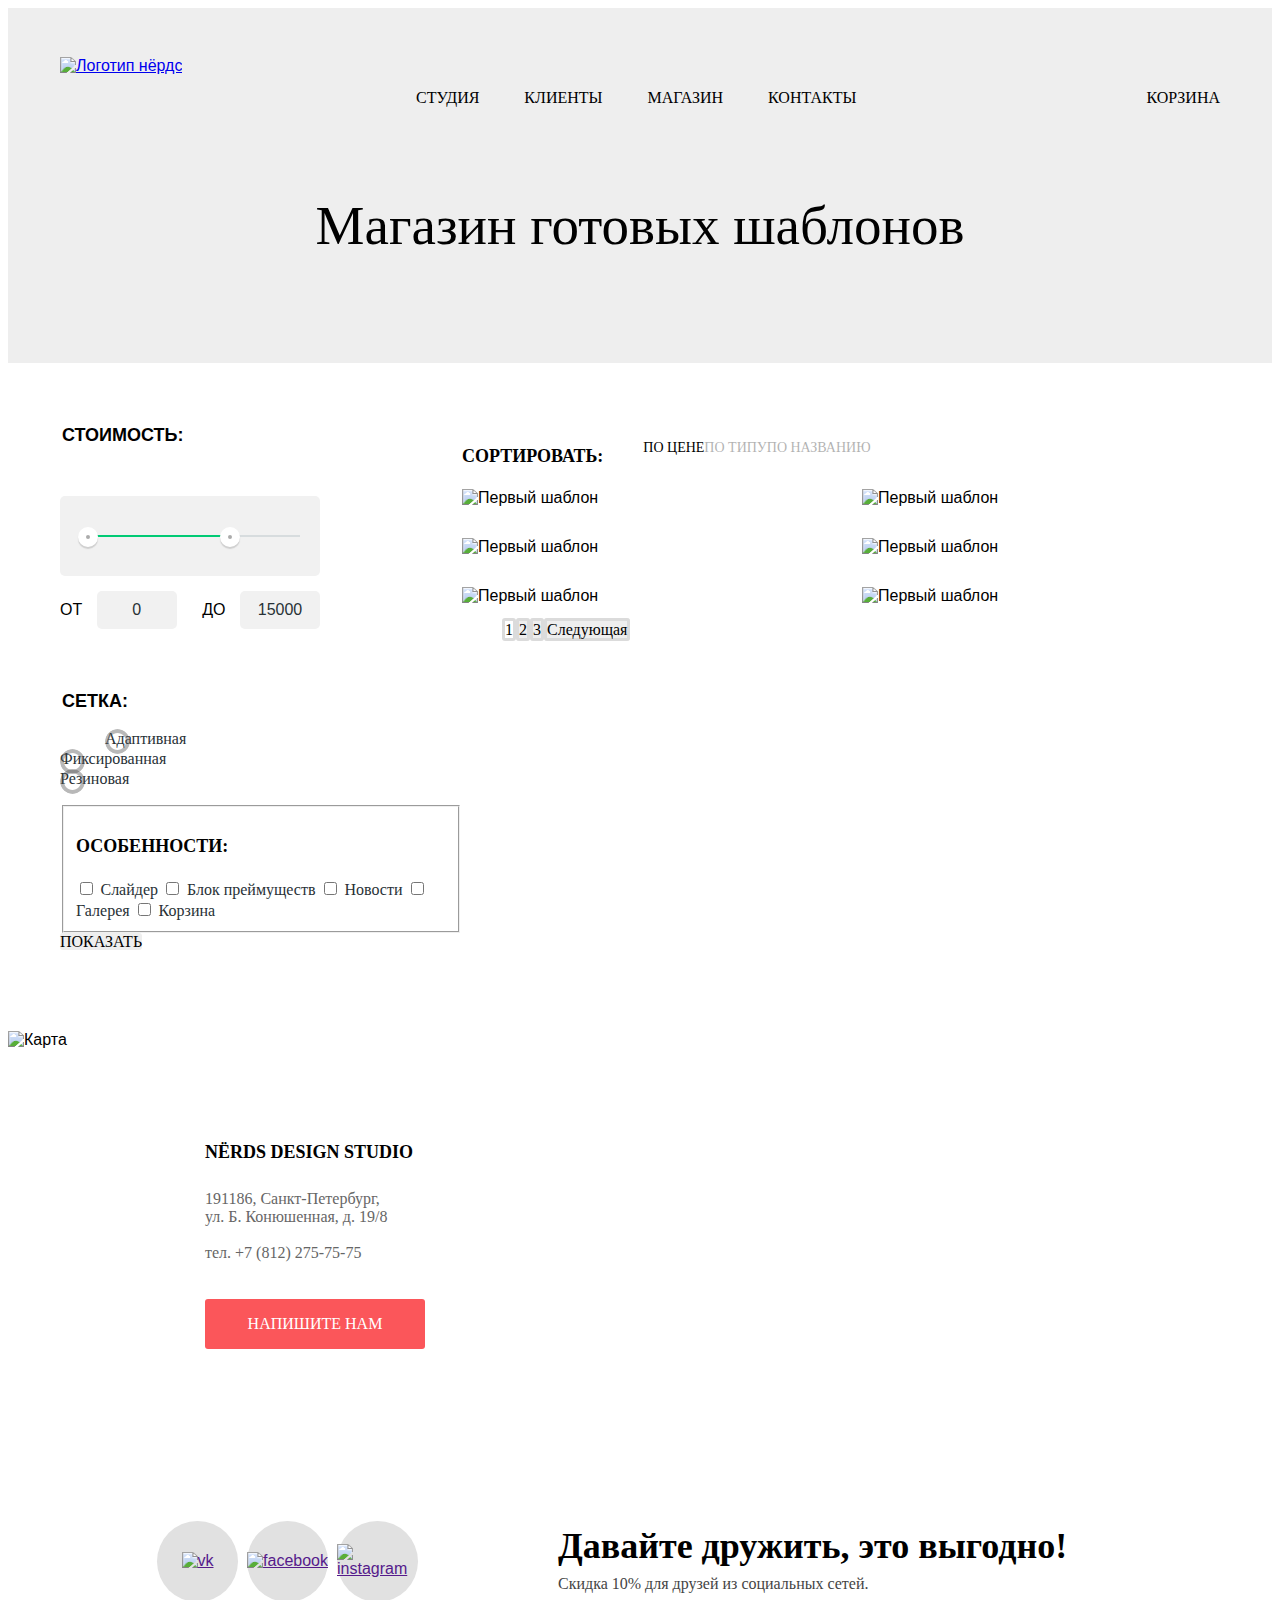
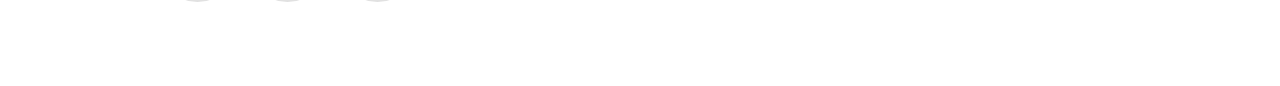
==== catalog.html @ 9cc7e8e6 "Дорабтки index.html" ====
<!DOCTYPE html>
<html class="page" lang="ru">

<head>
  <meta charset="UTF-8">
  <meta http-equiv="X-UA-Compatible" content="IE=edge">
  <meta name="viewport" content="width=device-width, initial-scale=1.0">
  <link rel="stylesheet" href="css/normalize.css">
  <link rel="stylesheet" href="css/style.css">
  <link rel="icon" href="favicon.ico">
  <link rel="icon" href="favicon.svg" type="image/svg+xml">
  <link rel="apple-touch-icon" href="img/favicon-apple.png">
  <link rel="manifest" href="manifest.webmanifest">
  <title>Nerds</title>
</head>

<body class="page-body">

  <header class="main-header">
    <div class="container">
      <nav class="main-navigation">
        <a class="main-header-logo" href="index.html">
          <img width="160" height="65" src="img/header-logo.svg" alt="Логотип нёрдс">
        </a>
        <ul class="site-navigation-list">
          <li class="site-navigation-item"><a href="">студия</a></li>
          <li class="site-navigation-item"><a href="">клиенты</a></li>
          <li class="site-navigation-item"><a href="catalog.html">магазин</a></li>
          <li class="site-navigation-item"><a href="">контакты</a></li>
        </ul>
  
        <a class="cart-link" href=""><span class="cart-img"></span>корзина</a>
      </nav>
    </div>
  </header>

  <main>

    <section class="main-title">
      <div class="container">
        <p class="main-title-text">Магазин готовых шаблонов</p>
      </div>
    </section>

    <div class="container">
      <section class="main-content">
        <!-- main filters -->
        <section class="filters">
          <form action="#">
            <fieldset class="filter-item">
              <legend>Стоимость:</legend>
              <div class="range-filter">
                <div class="range-controls">
                  <div class="scale">
                    <div class="bar"></div>
                  </div>
                  <div class="toggle toggle-min" tabindex="0"></div>
                  <div class="toggle toggle-max" tabindex="0"></div>
                </div>
                <div class="price-controls">
                  <label class="min-price">
                    от <input type="number" name="min-price" value="0" min="0">
                  </label>
                  <label class="max-price">
                    до <input type="number" name="max-price" value="15000" >
                </label>
                </div>
              </div>
            </fieldset>

            <fieldset class="filter-item--grid">
              <legend>Сетка:</legend>
              <ul class="filter-item-list--grid">
                <li class="item--grid">
                  <input type="radio" id="adaptiv" name="grid" class="visually-hidden radio-input">
                  <label for="adaptiv" class="filter-items">Адаптивная</label>
                </li>
                <li>
                  <input type="radio" id="fix" name="grid" class="visually-hidden radio-input">
                  <label for="fix" class="filter-items">Фиксированная</label>
                </li>
                <li>
                  <input type="radio" id="eraser" name="grid" class="visually-hidden radio-input">
                  <label for="eraser" class="filter-items">Резиновая</label>
                </li>
              </ul>
            </fieldset>

            <fieldset>
              <h3 class="filter-title" class="filter-items">Особенности:</h3>
              <input type="checkbox" id="slider">
              <label for="slider" class="filter-items">Слайдер</label>
              <input type="checkbox" id="block">
              <label for="block" class="filter-items">Блок преймуществ</label>
              <input type="checkbox" id="news">
              <label for="news" class="filter-items">Новости</label>
              <input type="checkbox" id="gallery">
              <label for="gallery" class="filter-items">Галерея</label>
              <input type="checkbox" id="basket">
              <label for="basket" class="filter-items">Корзина</label>
            </fieldset>

            <a href="" class="filters-button">Показать</a>
          </form>
        </section>


        <section class="right-content">
          <section class="sorting">
              <h3 class="sorting-title">Сортировать:</h3>
              <ul class="sorting-list">
                <li class="sorting-item-active">По цене</li>
                <li class="sorting-item">По типу</li>
                <li class="sorting-item">По названию</li>
                <li class="sorting-item"></li>
                <li class="sorting-item"></li>
              </ul>
          </section>


          <section>
            <section class="cards">
              <!-- карточка -->
              <div>
                <!-- шапочка карточки -->
                <!-- <div>
                  <li></li>
                  <li></li>
                  <li></li>
                </div> -->
                <img src="img/site1.png" alt="Первый шаблон">
                <!-- всплывающае окно карточки -->
                <!-- <div>
                  <h3 class="card-title">sedona</h3>
                  <p class="card-description">Информационный сайт для туристов</p>
                  <a href="" class="card-button">9 900р</a>
                </div> -->
              </div>
              <!-- карточка -->
              <div>
                <img src="img/site2.png" alt="Первый шаблон">
              </div>
              <!-- карточка -->
              <div>
                <img src="img/site3.png" alt="Первый шаблон">
              </div>
              <!-- карточка -->
              <div>
                <img src="img/site4.png" alt="Первый шаблон">
              </div>
              <!-- карточка -->
              <div>
                <img src="img/site5.png" alt="Первый шаблон">
              </div>
              <!-- карточка -->
              <div>
                <img src="img/site6.png" alt="Первый шаблон">
              </div>
            </section>

            <ul class="pages-list">
              <li class="pages-item-active"><a href="">1</a></li>
              <li class="pages-item"><a href="">2</a></li>
              <li class="pages-item"><a href="">3</a></li>
              <li class="pages-item"><a href="">Следующая</a></li>
            </ul>
          </section>
        </section>
      </section>
    </div>

    <section class="location">
    
      <img src="img/map.png" class="map-img" width="1440" height="416" alt="Карта">
    
      <div class="contact-us">
        <ul class="contact-us-list">
          <li class="contact-us-item">
            <h3 class="contact-us-title">NЁRDS DESIGN STUDIO</h3>
          </li>
          <li class="contact-us-item">
            <p class="contact-us-location">191186, Санкт-Петербург,<br>ул. Б. Конюшенная, д. 19/8</p>
          </li>
          <li class="contact-us-item"><a href="tel:+78122757575" class="telephone-number">тел. +7 (812) 275-75-75</a></li>
          <li class="contact-us-item"><a href="" class="contact-us-button">Напишите нам</a></li>
        </ul>
      </div>
    
    </section>
    </main>
    
    <footer class="main-footer">
      <ul class="footer-list">
        <a href="" class="footer-item">
          <li><img width="26" height="15" src="img/vk-icon.svg" alt="vk"></li>
        </a>
        <a href="" class="footer-item">
          <li><img width="12" height="22" src="img/fb-icon.svg" alt="facebook"></li>
        </a>
        <a href="" class="footer-item">
          <li><img width="21" height="21" src="img/insta-icon.svg" alt="instagram"></li>
        </a>
      </ul>
      <div class="footer-text">
        <h3 class="footer-title">Давайте дружить, это выгодно!</h3>
        <p class="footer-description">Скидка 10% для друзей из социальных сетей.</p>
      </div>
    </footer>

</body>

</html>
---- css/style.css ----
@font-face {
  font-family: "roboto";
  src: url("../fonts/roboto.woff2") format("woff2"),
    url("../fonts/roboto.woff") format("woff");
  font-weight: normal;
  font-style: normal;
}

@font-face {
  font-family: "roboto bold";
  src: url("../fonts/robotobold.woff2") format("woff2"),
    url("../fonts/robotobold.woff") format("woff");
  font-weight: bold;
  font-style: normal;
}

@font-face {
  font-family: "roboto medium";
  src: url("../fonts/robotomedium.woff2") format("woff2"),
    url("../fonts/robotomedium.woff") format("woff");
  font-weight: medium;
  font-style: normal;
}

:root {
  --red-peace: #fb565a;
  --red-hover: #e74246;
  --red-click: #d7373b;
  --green-peace: #00ca74;
  --green-hover: #00bc6c;
  --green-click: #00aa62;
  --yellow-peace: #efc849;
  --yellow-hover: #eab534;
  --yellow-click: #e5a722;

  --silver: #e1e1e1;
}

*,
body {
  font-family: Arial, sans-serif;
}

/* Убирает стрелочки в input type=number... */
input[type="number"]::-webkit-outer-spin-button,
input[type="number"]::-webkit-inner-spin-button {
  -webkit-appearance: none;
}

input[type="number"],
input[type="number"]:hover,
input[type="number"]:focus {
  appearance: none;
  -moz-appearance: textfield;
}

.page {
  height: 100%;
}

.page-body {
  min-height: 100%;
  display: grid;
  grid-template-rows: min-content 1fr min-content;
  align-content: start;
}

.container {
  width: 1160px;
  margin: 0 auto;
}

/* HEADER */

.main-header {
  padding-top: 49px;
}

.main-navigation {
  display: flex;
  /* text-align: center;
  align-items: center;
  justify-content: space-around; */
  margin: 0 auto;
}

.main-header-logo {
  display: block;
  margin-right: 200px;
  background-image: url(../img/header-logo.svg);
  width: 160px;
  height: 65px;
}

.main-header-logo:hover {
  background-image: url(../img/header-logo-hover.svg);
}

.main-header-logo:active {
  background-image: url(../img/header-logo-active.svg);
}

.site-navigation-list {
  list-style: none;
  display: flex;
  text-align: center;
  align-items: center;
  margin: 26px 205px auto 0;
  padding: 0;
}

.site-navigation-item {
  list-style: none;
  margin-right: 45px;
}

.site-navigation-item a {
  list-style: none;
  font-family: "roboto medium";
  color: #000000;
  line-height: 30px;
  font-size: 16px;
  text-decoration: none;
  text-transform: uppercase;
}

.site-navigation-item a:hover {
  color: var(--red-peace);
}

.site-navigation-item a:active {
  color: #000000;
  opacity: 0.3;
}

.navigation-active {
  border-bottom: 2px solid var(--red-peace);
}

.cart-img {
  background-image: url("../img/cart-icon.svg");
  display: block;
  width: 15px;
  height: 15px;
  margin-right: 25px;
}

.cart-link {
  font-family: "roboto medium";
  color: #000000;
  line-height: 30px;
  font-size: 16px;
  text-decoration: none;
  text-transform: uppercase;
  display: flex;
  align-items: center;
  margin: 26px 0 auto 0;
}

.cart-link:hover {
  color: var(--red-peace);
}

.cart-link:active {
  color: #000000;
  opacity: 0.3;
}

/* MAIN */

/* SLIDER */

.slider {
  background-color: #eeeeee;
}

.slide-content {
  display: flex;
  margin-bottom: 80px;
}

.slide-left-content {
  width: fit-content;
  min-width: 400px;
  max-width: 400px;
  min-height: 50px;
  margin-top: 77px;
}

.slide-title {
  font-family: "roboto medium";
  font-size: 55px;
  font-weight: 500;
  line-height: 55px;
  margin: 0 0 29px 0;
  color: #000000;
}

.slide-description {
  font-family: "roboto";
  font-size: 16px;
  line-height: 24px;
  margin: 0 0 40px 0;
  color: #000000;
  max-width: 400px;
}

.slider-button {
  display: flex;
  font-family: "roboto";
  color: #ffffff;
  font-size: 16px;
  line-height: 18px;
  text-decoration: none;
  background: var(--red-peace);
  text-transform: uppercase;
  border-radius: 3px;
  width: fit-content;
  min-width: 240px;
  min-height: 50px;
  align-items: center;
  text-align: center;
  justify-content: center;
}

.slider-button:hover {
  background-color: var(--red-hover);
}

.slider-button:active {
  background-color: var(--red-click);
  box-shadow: inset 0px 3px 0px rgba(0, 1, 1, 0.1);
}

.slide-checkboxs {
  display: flex;
  position: absolute;
  top: 434px;
  left: 687px;
}

.slider-radio-btn {
  background-image: url("../img/slider-radio.svg");
  display: block;
  width: 18px;
  height: 18px;
  margin-right: 17px;
}

.slider-radio-btn:last-child {
  margin: 0;
}

.slider-radio-btn--active {
  background-image: url("../img/slider-radio-active.svg");
}

/* SERVICES */

.services {
  margin-bottom: 80px;
}

.services-list {
  list-style: none;
  display: grid;
  grid-template-columns: 300px 300px 300px;
  grid-template-rows: 1fr;
  column-gap: 100px;
  padding: 0;
  margin: 0;
  /* justify-content: center; */
}

.services-item-title {
  font-family: "roboto bold";
  font-size: 24px;
  line-height: 30px;
  font-weight: bold;
  color: #000000;
  text-transform: uppercase;
  margin: 25px 0 16px 0;
}

.services-item-description {
  font-family: "roboto";
  font-size: 16px;
  line-height: 24px;
  color: #283136;
  margin: 0 0 32px 0;
}

.services-item-button {
  display: flex;
  font-family: "roboto medium";
  font-size: 16px;
  line-height: 18px;
  color: #ffffff;
  text-decoration: none;
  text-transform: uppercase;
  border-radius: 3px;
  width: fit-content;
  min-width: 160px;
  min-height: 50px;
  align-items: center;
  text-align: center;
  justify-content: center;
}

.services-item-button--red {
  background: var(--red-peace);
}

.services-item-button--red:hover {
  background-color: var(--red-hover);
}

.services-item-button--red:active {
  background-color: var(--red-click);
  box-shadow: inset 0px 3px 0px rgba(0, 1, 1, 0.1);
}

.services-item-button--green {
  background: var(--green-peace);
}

.services-item-button--green:hover {
  background-color: var(--green-hover);
}

.services-item-button--green:active {
  background-color: var(--green-click);
  box-shadow: inset 0px 3px 0px rgba(0, 1, 1, 0.1);
}

.services-item-button--yellow {
  background: var(--yellow-peace);
}

.services-item-button--yellow:hover {
  background-color: var(--yellow-hover);
}

.services-item-button--yellow:active {
  background-color: var(--yellow-click);
  box-shadow: inset 0px 3px 0px rgba(0, 1, 1, 0.1);
}

.about-and-stat {
  display: grid;
  grid-template-columns: 651px 360px;
  column-gap: 154px;
  margin-bottom: 63px;
}

.big-line {
  width: 1158px;
  height: 2px;
  margin: 0 auto;
  background: #eeeeee;
}

/* ABOUT US */

.about-and-stat {
  /* justify-content: space-evenly; */
  margin-top: 39px;
}

.about-us {
  min-width: 651px;
  margin-right: 149px;
}

.about-us-big-description {
  font-family: "roboto medium";
  font-size: 45px;
  font-weight: 500;
  line-height: 45px;
  color: #000000;
  margin: 38px 0 32px 0;
}

.about-us-small-description {
  font-family: "roboto";
  font-size: 16px;
  line-height: 24px;
  color: #283136;
  margin: 0 0 42px 0;
}

.about-us-list-title {
  font-family: "roboto bold";
  text-transform: uppercase;
  font-size: 16px;
  line-height: 24px;
  font-weight: bold;
  color: #283136;
  margin: 0 0 23px 0;
}

.about-us-list {
  /* list-style-image: url("../img/for-list-item.svg"); */
  list-style: none;
  padding: 0;
}

.about-us-list li {
  background: url("../img/for-list-item.svg") 0px center no-repeat;
  padding-left: 35px;
}

.about-us-item {
  font-family: "roboto";
  font-size: 16px;
  line-height: 24px;
  color: #283136;
  margin: 0 0 24px 0;
  align-content: center;
}

.about-us-item:last-child {
  margin: 0;
}

.happy-logo {
  margin: 0 0 37px 0;
}

.our-statistics-title-list {
  font-family: "roboto bold";
  text-transform: uppercase;
  font-size: 16px;
  line-height: 24px;
  font-weight: bold;
  color: #000000;
  display: flex;
  justify-content: center;
  margin-bottom: 18px;
}

.flex-statistics-list {
  display: flex;
  align-items: center;
}

.our-statistics-list {
  list-style: none;
  padding: 0;
}

.our-statistics-number {
  font-family: "roboto bold";
  font-size: 45px;
  line-height: 64px;
  font-weight: bold;
  margin-right: 24px;
  color: #000000;
  margin-bottom: 10px;
}

.percent {
  font-family: "roboto";
  font-weight: bold;
  font-size: 24px;
  line-height: 40px;
  top: -0.7em;
}

.our-statistics-num-descriptrion {
  font-family: "roboto";
  font-size: 16px;
  line-height: 18px;
  color: #283136;
}

/* CLIENTS */

.clients-list {
  list-style: none;
  display: grid;
  /* justify-content: space-evenly; */
  padding: 0;
  grid-template-columns: 199px 128px 209px 108px 185px 120px 173px;
  /* grid-column-gap: 95px; */
  margin: 46px 0 44px 0;
}

.clients-items {
  display: flex;
  align-items: center;
}

.client-item-html {
  grid-column-start: 1;
  padding-left: 32px;
}

.client-item-borodinski {
  grid-column-start: 3;
}

.client-item-pink {
  grid-column-start: 5;
}

.client-item-mishka {
  grid-column-start: 7;
}

.client-logo {
  opacity: 0.2;
}

.clients-items:hover img {
  opacity: 1;
}

.clients-items:active img {
  opacity: 0.1;
}

.client-item-html::after {
  content: url("../img/mini-vertical-border.svg");
  margin-left: 48px;
}
.client-item-borodinski::after {
  content: url("../img/mini-vertical-border.svg");
  margin-left: 44px;
}
.client-item-pink::after {
  content: url("../img/mini-vertical-border.svg");
  margin-left: 55px;
}

/* LOCATION */

.map-img {
  width: 100%;
  position: absolute;
}

.location {
  position: relative;
  margin-top: 80px;
  min-height: 416px;
}

.contact-us-list {
  list-style: none;
  padding: 0;
  width: fit-content;
  min-width: 220px;
  margin: 0px auto auto auto;
}

.contact-us {
  padding-top: 50px;
  box-sizing: border-box;
  width: fit-content;
  min-width: 320px;
  min-height: 308px;
  position: absolute;
  top: 56px;
  left: 147px;
  background: #ffffff;
}

.contact-us-title {
  font-family: "roboto bold";
  font-size: 18px;
  line-height: 30px;
  font-weight: bold;
  text-transform: uppercase;
  color: #000000;
  margin: 0 0 23px 0;
}

.contact-us-location {
  font-family: "roboto";
  font-size: 16px;
  line-height: 18px;
  color: #666666;
  margin: 0 0 18px 0;
}

.telephone-number {
  font-family: "roboto";
  font-size: 16px;
  line-height: 18px;
  color: #666666;
  text-decoration: none;
  display: block;
  margin: 0 0 37px 0;
}

.contact-us-button {
  font-family: "roboto medium";
  text-transform: uppercase;
  font-size: 16px;
  line-height: 18px;
  color: #ffffff;
  text-decoration: none;
  background: var(--red-peace);
  display: flex;
  border-radius: 3px;
  width: fit-content;
  min-width: 220px;
  min-height: 50px;
  align-items: center;
  text-align: center;
  justify-content: center;
}

.contact-us-button:hover {
  background-color: var(--red-hover);
}

.contact-us-button:active {
  background-color: var(--red-click);
  box-shadow: inset 0px 3px 0px rgba(0, 1, 1, 0.1);
}

/* FOOTER */

.main-footer {
  display: flex;
  align-items: center;
  margin-top: 58px;
  margin-left: 149px;
  margin-bottom: 68px;
}

.footer-list {
  list-style: none;
  padding: 0;
  display: flex;
}

.footer-text {
  margin-left: 140px;
}

.footer-title {
  font-family: "roboto bold";
  font-size: 36px;
  line-height: 36px;
  color: #000000;
  margin: 0;
}

.footer-description {
  font-family: "roboto";
  font-size: 16px;
  line-height: 22px;
  color: #444444;
  margin: 9px 0 0 0;
}

.footer-item {
  display: flex;
  align-items: center;
  justify-content: center;
  border-radius: 50%;
  background-color: var(--silver);
  width: 81px;
  height: 81px;
  margin-left: 9px;
}

.footer-item:hover {
  background-color: var(--red-hover);
}

.footer-item:active {
  background-color: var(--red-click);
  box-shadow: inset 0px 3px 0px rgba(0, 1, 1, 0.1);
}
.footer-item:active img {
  opacity: 0.3;
}

.footer-item:first-child {
  margin: 0;
}

/* CATALOG.HTML */

.main-header {
  background-color: #eeeeee;
}

.main-title {
  background-color: #eeeeee;
  padding-top: 21px;
  padding-bottom: 55px;
  margin-bottom: 60px;
}

.main-title-text {
  font-family: "roboto medium";
  font-size: 55px;
  line-height: 55px;
  color: #000000;
  display: flex;
  justify-content: center;
}

.filter-item {
  margin: 0;
  padding: 0;
  border: none;
  margin-bottom: 60px;
}

.range-filter {
  width: 260px;
  margin-top: 49px;
}

.filter-item legend {
  font-size: 18px;
  line-height: 24px;
  text-transform: uppercase;
  font-weight: 700;
}

.range-controls {
  position: relative;
  height: 41px;
  background-color: #f1f1f1;
  padding-top: 39px;
  border-radius: 5px;
  padding-right: 20px;
  padding-left: 20px;
  margin-bottom: 15px;
}

.range-controls .scale {
  height: 2px;
  background: #d7dcde;
}

.range-controls .bar {
  width: 70%;
  height: 2px;
  background: #00ca74;
}

.range-controls .toggle {
  position: absolute;
  top: 31px;
  left: 0;
  width: 4px;
  height: 4px;
  padding: 0;
  border: 8px solid #ffffff;
  background-color: #ababab;
  border-radius: 50%;
  box-shadow: 0 2px 1px 0 #cfcfcf;
  cursor: pointer;
}

.range-controls .toggle-min {
  left: 18px;
}

.range-controls .toggle-max {
  left: 160px;
}

.price-controls {
  display: flex;
  justify-content: space-between;
}

.price-controls label {
  text-transform: uppercase;
  font-family: "Roboto", "Arial", sans-serif;
  font-size: 16px;
}

.price-controls input {
  width: 60px;
  padding: 10px;
  margin-left: 10px;
  text-align: center;
  color: #283136;
  border: none;
  border-radius: 5px;
  background: #f1f1f1;
  font-family: inherit;
  font-size: inherit;
}

.filter-item--grid {
  margin: 0;
  padding: 0;
  border: none;
  min-width: 208px;
}

.filter-item--grid legend {
  font-size: 18px;
  line-height: 24px;
  text-transform: uppercase;
  font-weight: 700;
}

.filter-item-list--grid {
  list-style: none;
  padding: 0;
}

/* INPUT RADIO */

.visually-hidden {
  position: absolute;
  width: 1px;
  height: 1px;
  margin: -1px;
  border: 0;
  padding: 0;
  white-space: nowrap;
  clip-path: inset(100%);
  clip: rect(0 0 0 0);
  overflow: hidden;
}

.radio-input + label::before {
  content: "";
  position: absolute;
  width: 25px;
  height: 25px;
  background-image: url(../img/radio-off.svg);
  border-radius: 50%;
}

.item--grid {
  padding-left: 45px;
  position: relative;
}

.filter-title {
  font-family: "roboto bold";
  text-transform: uppercase;
  font-size: 18px;
  line-height: 30px;
  color: #000000;
}

.filter-price-txt {
  font-family: "roboto";
  text-transform: uppercase;
  font-size: 16px;
  line-height: 22px;
  color: #283136;
}

.filter-items {
  font-family: "roboto";
  font-size: 16px;
  line-height: 20px;
  color: #283136;
  cursor: pointer;
}

.filters-button {
  font-family: "roboto medium";
  font-size: 16px;
  line-height: 18px;
  color: #000000;
  text-transform: uppercase;
  background: #eeeeee;
  border-radius: 3px;
  text-decoration: none;
}

.sorting-title {
  font-family: "roboto bold";
  text-transform: uppercase;
  font-size: 18px;
  line-height: 30px;
  color: #000000;
}

.sorting-list {
  list-style: none;
}

.sorting-item-active {
  font-family: "roboto";
  text-transform: uppercase;
  font-size: 14px;
  line-height: 18px;
  color: #000000;
}

.sorting-item {
  font-family: "roboto";
  text-transform: uppercase;
  font-size: 14px;
  line-height: 18px;
  color: #000000;
  opacity: 0.3;
}

.card-title {
  font-family: "roboto bold";
  text-transform: uppercase;
  font-size: 18px;
  line-height: 30px;
  color: #000000;
}

.card-description {
  font-family: "roboto";
  font-size: 16px;
  line-height: 18px;
  color: #666666;
}

.card-button {
  font-family: "roboto medium";
  text-transform: uppercase;
  font-size: 16px;
  line-height: 18px;
  color: #ffffff;
  text-decoration: none;
  background: var(--red-peace);
  border-radius: 3px;
}

.pages-list {
  list-style: none;
}

.pages-item-active a {
  font-family: "roboto medium";
  color: #000000;
  font-size: 16px;
  line-height: 18px;
  text-decoration: none;
  background: #ffffff;
  border: 3px solid #dbdbdb;
  box-sizing: border-box;
  border-radius: 3px;
}

.pages-item a {
  font-family: "roboto medium";
  color: #000000;
  font-size: 16px;
  line-height: 18px;
  text-decoration: none;
  background: #eeeeee;
  border: 3px solid #dbdbdb;
  box-sizing: border-box;
  border-radius: 3px;
}

.main-content {
  display: flex;
}

.sorting {
  display: flex;
}

.sorting-list {
  display: flex;
}

.pages-list {
  display: flex;
}

.cards {
  display: grid;
  grid-template-columns: 358px 358px;
  row-gap: 31px;
  column-gap: 42px;
}
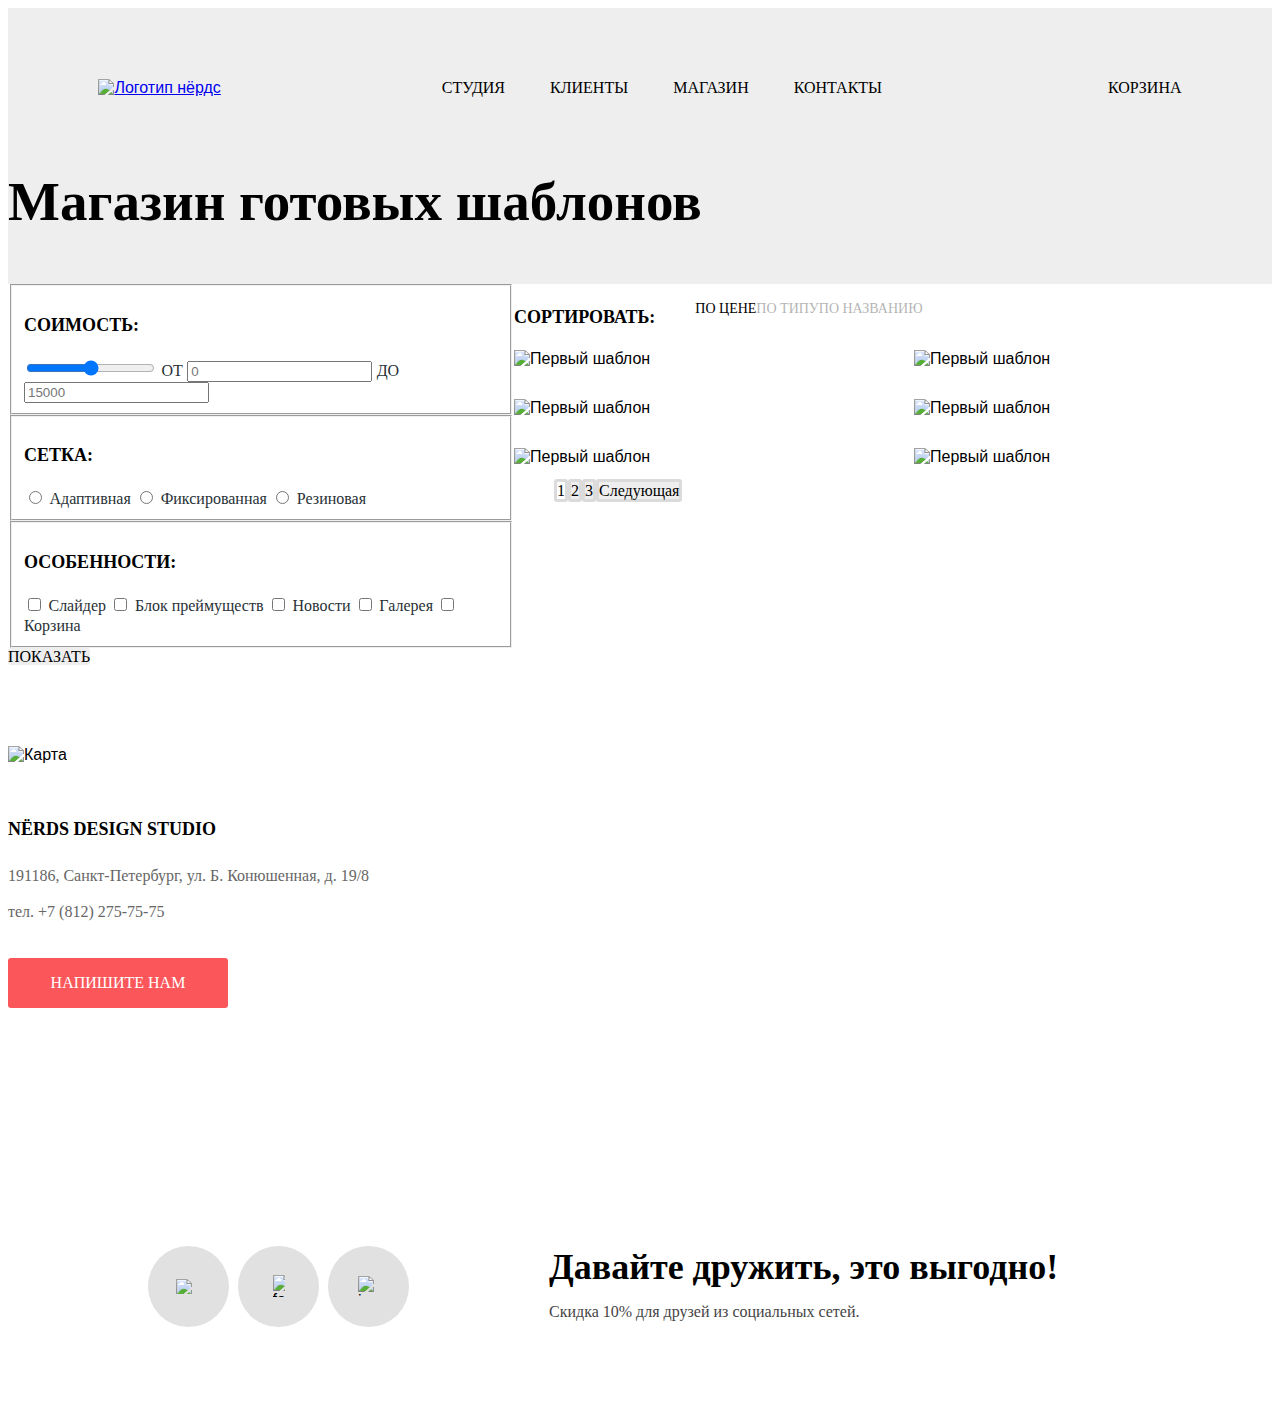
==== commit 4632ed0b: "Merge 6ab36169fae3dd22943d58bbb3e41c1626f52c50 into 9477f23a6e34c3abbfeb86b1a6d7f8232d04f0ff" ====
--- a/catalog.html
+++ b/catalog.html
@@ -15,175 +15,138 @@
 </head>
 
 <body class="page-body">
-
   <header class="main-header">
-    <div class="container">
-      <nav class="main-navigation">
-        <a class="main-header-logo" href="index.html">
-          <img width="160" height="65" src="img/header-logo.svg" alt="Логотип нёрдс">
-        </a>
-        <ul class="site-navigation-list">
-          <li class="site-navigation-item"><a href="">студия</a></li>
-          <li class="site-navigation-item"><a href="">клиенты</a></li>
-          <li class="site-navigation-item"><a href="catalog.html">магазин</a></li>
-          <li class="site-navigation-item"><a href="">контакты</a></li>
-        </ul>
-  
-        <a class="cart-link" href=""><span class="cart-img"></span>корзина</a>
-      </nav>
-    </div>
+    <nav class="main-navigation">
+      <a href="index.html" class="main-header-logo">
+        <img width="160" height="65" src="img/header-logo.svg" alt="Логотип нёрдс">
+      </a>
+      <ul class="site-navigation-list">
+        <li class="site-navigation-item"><a href="">студия</a></li>
+        <li class="site-navigation-item"><a href="">клиенты</a></li>
+        <li class="site-navigation-item"><a href="">магазин</a></li>
+        <li class="site-navigation-item"><a href="">контакты</a></li>
+      </ul>
+      <a class="cart-link" href="">корзина</a>
+    </nav>
+    <h3 class="main-header-title">Магазин готовых шаблонов</h3>
   </header>
 
-  <main>
+  <main class="container">
 
-    <section class="main-title">
-      <div class="container">
-        <p class="main-title-text">Магазин готовых шаблонов</p>
-      </div>
-    </section>
+    <section class="main-content">
+      <!-- main filters -->
+      <section class="filters">
+        <form action="#">
+          <fieldset>
+            <h3 class="filter-title">Соимость:</h3>
+            <input type="range">
+            <label for="ot" class="filter-price-txt">ОТ</label>
+            <input type="number" id="ot" placeholder="0">
+            <label for="do" class="filter-price-txt">ДО</label>
+            <input type="number" id="do" placeholder="15000">
+          </fieldset>
 
-    <div class="container">
-      <section class="main-content">
-        <!-- main filters -->
-        <section class="filters">
-          <form action="#">
-            <fieldset class="filter-item">
-              <legend>Стоимость:</legend>
-              <div class="range-filter">
-                <div class="range-controls">
-                  <div class="scale">
-                    <div class="bar"></div>
-                  </div>
-                  <div class="toggle toggle-min" tabindex="0"></div>
-                  <div class="toggle toggle-max" tabindex="0"></div>
-                </div>
-                <div class="price-controls">
-                  <label class="min-price">
-                    от <input type="number" name="min-price" value="0" min="0">
-                  </label>
-                  <label class="max-price">
-                    до <input type="number" name="max-price" value="15000" >
-                </label>
-                </div>
-              </div>
-            </fieldset>
+          <fieldset>
+            <h3 class="filter-title">Сетка:</h3>
+            <input type="radio" id="adaptiv" name="grid">
+            <label for="adaptiv" class="filter-items">Адаптивная</label>
+            <input type="radio" id="fix" name="grid">
+            <label for="fix" class="filter-items">Фиксированная</label>
+            <input type="radio" id="eraser" name="grid">
+            <label for="eraser" class="filter-items">Резиновая</label>
+          </fieldset>
 
-            <fieldset class="filter-item--grid">
-              <legend>Сетка:</legend>
-              <ul class="filter-item-list--grid">
-                <li class="item--grid">
-                  <input type="radio" id="adaptiv" name="grid" class="visually-hidden radio-input">
-                  <label for="adaptiv" class="filter-items">Адаптивная</label>
-                </li>
-                <li>
-                  <input type="radio" id="fix" name="grid" class="visually-hidden radio-input">
-                  <label for="fix" class="filter-items">Фиксированная</label>
-                </li>
-                <li>
-                  <input type="radio" id="eraser" name="grid" class="visually-hidden radio-input">
-                  <label for="eraser" class="filter-items">Резиновая</label>
-                </li>
-              </ul>
-            </fieldset>
+          <fieldset>
+            <h3 class="filter-title" class="filter-items">Особенности:</h3>
+            <input type="checkbox" id="slider">
+            <label for="slider" class="filter-items">Слайдер</label>
+            <input type="checkbox" id="block">
+            <label for="block" class="filter-items">Блок преймуществ</label>
+            <input type="checkbox" id="news">
+            <label for="news" class="filter-items">Новости</label>
+            <input type="checkbox" id="gallery">
+            <label for="gallery" class="filter-items">Галерея</label>
+            <input type="checkbox" id="basket">
+            <label for="basket" class="filter-items">Корзина</label>
+          </fieldset>
 
-            <fieldset>
-              <h3 class="filter-title" class="filter-items">Особенности:</h3>
-              <input type="checkbox" id="slider">
-              <label for="slider" class="filter-items">Слайдер</label>
-              <input type="checkbox" id="block">
-              <label for="block" class="filter-items">Блок преймуществ</label>
-              <input type="checkbox" id="news">
-              <label for="news" class="filter-items">Новости</label>
-              <input type="checkbox" id="gallery">
-              <label for="gallery" class="filter-items">Галерея</label>
-              <input type="checkbox" id="basket">
-              <label for="basket" class="filter-items">Корзина</label>
-            </fieldset>
+          <a href="" class="filters-button">Показать</a>
+        </form>
+      </section>
 
-            <a href="" class="filters-button">Показать</a>
-          </form>
+
+      <section class="right-content">
+        <section class="sorting">
+            <h3 class="sorting-title">Сортировать:</h3>
+            <ul class="sorting-list">
+              <li class="sorting-item-active">По цене</li>
+              <li class="sorting-item">По типу</li>
+              <li class="sorting-item">По названию</li>
+              <li class="sorting-item"></li>
+              <li class="sorting-item"></li>
+            </ul>
         </section>
 
 
-        <section class="right-content">
-          <section class="sorting">
-              <h3 class="sorting-title">Сортировать:</h3>
-              <ul class="sorting-list">
-                <li class="sorting-item-active">По цене</li>
-                <li class="sorting-item">По типу</li>
-                <li class="sorting-item">По названию</li>
-                <li class="sorting-item"></li>
-                <li class="sorting-item"></li>
-              </ul>
+        <section>
+          <section class="cards">
+            <!-- карточка -->
+            <div>
+              <!-- шапочка карточки -->
+              <!-- <div>
+                <li></li>
+                <li></li>
+                <li></li>
+              </div> -->
+              <img src="img/site1.png" alt="Первый шаблон">
+              <!-- всплывающае окно карточки -->
+              <!-- <div>
+                <h3 class="card-title">sedona</h3>
+                <p class="card-description">Информационный сайт для туристов</p>
+                <a href="" class="card-button">9 900р</a>
+              </div> -->
+            </div>
+            <!-- карточка -->
+            <div>
+              <img src="img/site2.png" alt="Первый шаблон">
+            </div>
+            <!-- карточка -->
+            <div>
+              <img src="img/site3.png" alt="Первый шаблон">
+            </div>
+            <!-- карточка -->
+            <div>
+              <img src="img/site4.png" alt="Первый шаблон">
+            </div>
+            <!-- карточка -->
+            <div>
+              <img src="img/site5.png" alt="Первый шаблон">
+            </div>
+            <!-- карточка -->
+            <div>
+              <img src="img/site6.png" alt="Первый шаблон">
+            </div>
           </section>
 
-
-          <section>
-            <section class="cards">
-              <!-- карточка -->
-              <div>
-                <!-- шапочка карточки -->
-                <!-- <div>
-                  <li></li>
-                  <li></li>
-                  <li></li>
-                </div> -->
-                <img src="img/site1.png" alt="Первый шаблон">
-                <!-- всплывающае окно карточки -->
-                <!-- <div>
-                  <h3 class="card-title">sedona</h3>
-                  <p class="card-description">Информационный сайт для туристов</p>
-                  <a href="" class="card-button">9 900р</a>
-                </div> -->
-              </div>
-              <!-- карточка -->
-              <div>
-                <img src="img/site2.png" alt="Первый шаблон">
-              </div>
-              <!-- карточка -->
-              <div>
-                <img src="img/site3.png" alt="Первый шаблон">
-              </div>
-              <!-- карточка -->
-              <div>
-                <img src="img/site4.png" alt="Первый шаблон">
-              </div>
-              <!-- карточка -->
-              <div>
-                <img src="img/site5.png" alt="Первый шаблон">
-              </div>
-              <!-- карточка -->
-              <div>
-                <img src="img/site6.png" alt="Первый шаблон">
-              </div>
-            </section>
-
-            <ul class="pages-list">
-              <li class="pages-item-active"><a href="">1</a></li>
-              <li class="pages-item"><a href="">2</a></li>
-              <li class="pages-item"><a href="">3</a></li>
-              <li class="pages-item"><a href="">Следующая</a></li>
-            </ul>
-          </section>
+          <ul class="pages-list">
+            <li class="pages-item-active"><a href="">1</a></li>
+            <li class="pages-item"><a href="">2</a></li>
+            <li class="pages-item"><a href="">3</a></li>
+            <li class="pages-item"><a href="">Следующая</a></li>
+          </ul>
         </section>
       </section>
-    </div>
-
+    </section>
+    
     <section class="location">
     
-      <img src="img/map.png" class="map-img" width="1440" height="416" alt="Карта">
+      <img src="img/map.png" alt="Карта">
     
       <div class="contact-us">
-        <ul class="contact-us-list">
-          <li class="contact-us-item">
-            <h3 class="contact-us-title">NЁRDS DESIGN STUDIO</h3>
-          </li>
-          <li class="contact-us-item">
-            <p class="contact-us-location">191186, Санкт-Петербург,<br>ул. Б. Конюшенная, д. 19/8</p>
-          </li>
-          <li class="contact-us-item"><a href="tel:+78122757575" class="telephone-number">тел. +7 (812) 275-75-75</a></li>
-          <li class="contact-us-item"><a href="" class="contact-us-button">Напишите нам</a></li>
-        </ul>
+        <h3 class="contact-us-title">NЁRDS DESIGN STUDIO</h3>
+        <p class="contact-us-location">191186, Санкт-Петербург, ул. Б. Конюшенная, д. 19/8</p>
+        <a href="tel:+78122757575" class="telephone-number">тел. +7 (812) 275-75-75</a>
+        <a href="" class="contact-us-button">Напишите нам</a>
       </div>
     
     </section>
@@ -191,15 +154,9 @@
     
     <footer class="main-footer">
       <ul class="footer-list">
-        <a href="" class="footer-item">
-          <li><img width="26" height="15" src="img/vk-icon.svg" alt="vk"></li>
-        </a>
-        <a href="" class="footer-item">
-          <li><img width="12" height="22" src="img/fb-icon.svg" alt="facebook"></li>
-        </a>
-        <a href="" class="footer-item">
-          <li><img width="21" height="21" src="img/insta-icon.svg" alt="instagram"></li>
-        </a>
+        <li class="footer-item"><img width="26" height="15" src="img/vk-icon.svg" alt="vk"></li>
+        <li class="footer-item"><img width="12" height="22" src="img/fb-icon.svg" alt="facebook"></li>
+        <li class="footer-item"><img width="21" height="21" src="img/insta-icon.svg" alt="instagram"></li>
       </ul>
       <div class="footer-text">
         <h3 class="footer-title">Давайте дружить, это выгодно!</h3>
--- a/css/style.css
+++ b/css/style.css
@@ -32,26 +32,11 @@
   --yellow-peace: #efc849;
   --yellow-hover: #eab534;
   --yellow-click: #e5a722;
-
-  --silver: #e1e1e1;
 }
 
 *,
 body {
   font-family: Arial, sans-serif;
-}
-
-/* Убирает стрелочки в input type=number... */
-input[type="number"]::-webkit-outer-spin-button,
-input[type="number"]::-webkit-inner-spin-button {
-  -webkit-appearance: none;
-}
-
-input[type="number"],
-input[type="number"]:hover,
-input[type="number"]:focus {
-  appearance: none;
-  -moz-appearance: textfield;
 }
 
 .page {
@@ -65,11 +50,6 @@
   align-content: start;
 }
 
-.container {
-  width: 1160px;
-  margin: 0 auto;
-}
-
 /* HEADER */
 
 .main-header {
@@ -78,26 +58,14 @@
 
 .main-navigation {
   display: flex;
-  /* text-align: center;
-  align-items: center;
-  justify-content: space-around; */
+  text-align: center;
+  align-items: center;
+  justify-content: space-around;
   margin: 0 auto;
 }
 
 .main-header-logo {
-  display: block;
-  margin-right: 200px;
-  background-image: url(../img/header-logo.svg);
-  width: 160px;
-  height: 65px;
-}
-
-.main-header-logo:hover {
-  background-image: url(../img/header-logo-hover.svg);
-}
-
-.main-header-logo:active {
-  background-image: url(../img/header-logo-active.svg);
+  margin-right: 0px;
 }
 
 .site-navigation-list {
@@ -105,8 +73,6 @@
   display: flex;
   text-align: center;
   align-items: center;
-  margin: 26px 205px auto 0;
-  padding: 0;
 }
 
 .site-navigation-item {
@@ -114,6 +80,10 @@
   margin-right: 45px;
 }
 
+.site-navigation-item:last-child {
+  /* margin-right: 246px; */
+}
+
 .site-navigation-item a {
   list-style: none;
   font-family: "roboto medium";
@@ -124,27 +94,6 @@
   text-transform: uppercase;
 }
 
-.site-navigation-item a:hover {
-  color: var(--red-peace);
-}
-
-.site-navigation-item a:active {
-  color: #000000;
-  opacity: 0.3;
-}
-
-.navigation-active {
-  border-bottom: 2px solid var(--red-peace);
-}
-
-.cart-img {
-  background-image: url("../img/cart-icon.svg");
-  display: block;
-  width: 15px;
-  height: 15px;
-  margin-right: 25px;
-}
-
 .cart-link {
   font-family: "roboto medium";
   color: #000000;
@@ -152,23 +101,11 @@
   font-size: 16px;
   text-decoration: none;
   text-transform: uppercase;
-  display: flex;
-  align-items: center;
-  margin: 26px 0 auto 0;
-}
-
-.cart-link:hover {
-  color: var(--red-peace);
-}
-
-.cart-link:active {
-  color: #000000;
-  opacity: 0.3;
-}
+}
+
+/* SLIDER */
 
 /* MAIN */
-
-/* SLIDER */
 
 .slider {
   background-color: #eeeeee;
@@ -176,6 +113,8 @@
 
 .slide-content {
   display: flex;
+  align-items: center;
+  justify-content: space-evenly;
   margin-bottom: 80px;
 }
 
@@ -184,7 +123,6 @@
   min-width: 400px;
   max-width: 400px;
   min-height: 50px;
-  margin-top: 77px;
 }
 
 .slide-title {
@@ -192,7 +130,7 @@
   font-size: 55px;
   font-weight: 500;
   line-height: 55px;
-  margin: 0 0 29px 0;
+  margin: 0 0 25px 0;
   color: #000000;
 }
 
@@ -200,9 +138,9 @@
   font-family: "roboto";
   font-size: 16px;
   line-height: 24px;
-  margin: 0 0 40px 0;
-  color: #000000;
-  max-width: 400px;
+  margin: 0 0 38px 0;
+  color: #000000;
+  max-width: 350px;
 }
 
 .slider-button {
@@ -221,38 +159,6 @@
   align-items: center;
   text-align: center;
   justify-content: center;
-}
-
-.slider-button:hover {
-  background-color: var(--red-hover);
-}
-
-.slider-button:active {
-  background-color: var(--red-click);
-  box-shadow: inset 0px 3px 0px rgba(0, 1, 1, 0.1);
-}
-
-.slide-checkboxs {
-  display: flex;
-  position: absolute;
-  top: 434px;
-  left: 687px;
-}
-
-.slider-radio-btn {
-  background-image: url("../img/slider-radio.svg");
-  display: block;
-  width: 18px;
-  height: 18px;
-  margin-right: 17px;
-}
-
-.slider-radio-btn:last-child {
-  margin: 0;
-}
-
-.slider-radio-btn--active {
-  background-image: url("../img/slider-radio-active.svg");
 }
 
 /* SERVICES */
@@ -269,7 +175,10 @@
   column-gap: 100px;
   padding: 0;
   margin: 0;
-  /* justify-content: center; */
+  justify-content: center;
+}
+
+.services-item {
 }
 
 .services-item-title {
@@ -311,46 +220,18 @@
   background: var(--red-peace);
 }
 
-.services-item-button--red:hover {
-  background-color: var(--red-hover);
-}
-
-.services-item-button--red:active {
-  background-color: var(--red-click);
-  box-shadow: inset 0px 3px 0px rgba(0, 1, 1, 0.1);
-}
-
 .services-item-button--green {
   background: var(--green-peace);
 }
 
-.services-item-button--green:hover {
-  background-color: var(--green-hover);
-}
-
-.services-item-button--green:active {
-  background-color: var(--green-click);
-  box-shadow: inset 0px 3px 0px rgba(0, 1, 1, 0.1);
-}
-
 .services-item-button--yellow {
   background: var(--yellow-peace);
-}
-
-.services-item-button--yellow:hover {
-  background-color: var(--yellow-hover);
-}
-
-.services-item-button--yellow:active {
-  background-color: var(--yellow-click);
-  box-shadow: inset 0px 3px 0px rgba(0, 1, 1, 0.1);
 }
 
 .about-and-stat {
   display: grid;
   grid-template-columns: 651px 360px;
-  column-gap: 154px;
-  margin-bottom: 63px;
+  margin-bottom: 73px;
 }
 
 .big-line {
@@ -363,13 +244,12 @@
 /* ABOUT US */
 
 .about-and-stat {
-  /* justify-content: space-evenly; */
+  justify-content: space-evenly;
   margin-top: 39px;
 }
 
 .about-us {
   min-width: 651px;
-  margin-right: 149px;
 }
 
 .about-us-big-description {
@@ -378,7 +258,7 @@
   font-weight: 500;
   line-height: 45px;
   color: #000000;
-  margin: 38px 0 32px 0;
+  margin: 45px 0 32px 0;
 }
 
 .about-us-small-description {
@@ -386,7 +266,7 @@
   font-size: 16px;
   line-height: 24px;
   color: #283136;
-  margin: 0 0 42px 0;
+  margin: 0 0 40px 0;
 }
 
 .about-us-list-title {
@@ -400,14 +280,7 @@
 }
 
 .about-us-list {
-  /* list-style-image: url("../img/for-list-item.svg"); */
-  list-style: none;
-  padding: 0;
-}
-
-.about-us-list li {
-  background: url("../img/for-list-item.svg") 0px center no-repeat;
-  padding-left: 35px;
+  list-style-image: url("../img/for-list-item.svg");
 }
 
 .about-us-item {
@@ -436,7 +309,7 @@
   color: #000000;
   display: flex;
   justify-content: center;
-  margin-bottom: 18px;
+  margin-bottom: 21px;
 }
 
 .flex-statistics-list {
@@ -454,19 +327,11 @@
   font-size: 45px;
   line-height: 64px;
   font-weight: bold;
-  margin-right: 24px;
+  margin-right: 22px;
   color: #000000;
   margin-bottom: 10px;
 }
 
-.percent {
-  font-family: "roboto";
-  font-weight: bold;
-  font-size: 24px;
-  line-height: 40px;
-  top: -0.7em;
-}
-
 .our-statistics-num-descriptrion {
   font-family: "roboto";
   font-size: 16px;
@@ -479,45 +344,16 @@
 .clients-list {
   list-style: none;
   display: grid;
-  /* justify-content: space-evenly; */
+  justify-content: center;
   padding: 0;
-  grid-template-columns: 199px 128px 209px 108px 185px 120px 173px;
-  /* grid-column-gap: 95px; */
+  grid-template-columns: 199px 209px 185px 173px;
+  column-gap: 95px;
   margin: 46px 0 44px 0;
 }
 
 .clients-items {
   display: flex;
   align-items: center;
-}
-
-.client-item-html {
-  grid-column-start: 1;
-  padding-left: 32px;
-}
-
-.client-item-borodinski {
-  grid-column-start: 3;
-}
-
-.client-item-pink {
-  grid-column-start: 5;
-}
-
-.client-item-mishka {
-  grid-column-start: 7;
-}
-
-.client-logo {
-  opacity: 0.2;
-}
-
-.clients-items:hover img {
-  opacity: 1;
-}
-
-.clients-items:active img {
-  opacity: 0.1;
 }
 
 .client-item-html::after {
@@ -541,7 +377,6 @@
 }
 
 .location {
-  position: relative;
   margin-top: 80px;
   min-height: 416px;
 }
@@ -560,9 +395,7 @@
   width: fit-content;
   min-width: 320px;
   min-height: 308px;
-  position: absolute;
-  top: 56px;
-  left: 147px;
+  position: relative;
   background: #ffffff;
 }
 
@@ -612,13 +445,139 @@
   justify-content: center;
 }
 
-.contact-us-button:hover {
-  background-color: var(--red-hover);
-}
-
-.contact-us-button:active {
-  background-color: var(--red-click);
-  box-shadow: inset 0px 3px 0px rgba(0, 1, 1, 0.1);
+/* MODAL */
+
+.modal-form {
+  z-index: 2;
+  position: fixed;
+  left: 50%;
+  top: 50%;
+  transform: translate(-50%, -50%);
+  background-color: #ffffff;
+  box-shadow: 0 30px 50px rgba(0, 0, 0, 0.7);
+  padding: 63px 100px 84px 100px;
+}
+
+.form {
+  max-width: 770px;
+}
+
+.modal-top {
+  display: flex;
+  align-items: center;
+}
+
+.modal-title {
+  margin: 0;
+  font-family: "roboto bold";
+  font-size: 45px;
+  line-height: 53px;
+  margin-right: 427px;
+}
+
+.closed-modal {
+  display: block;
+  background-image: url(../img/close-modal.svg);
+  width: 21px;
+  height: 21px;
+}
+
+.label-form {
+  font-family: "roboto bold";
+  font-size: 16px;
+  line-height: 18px;
+}
+
+.form-input {
+  border: 2px solid #d7dcde;
+  box-sizing: border-box;
+  border-radius: 3px;
+  padding: 16px 0 16px 16px;
+}
+
+.modal_input_top {
+  display: flex;
+}
+
+.modal p {
+  margin: 0;
+  font-weight: 700;
+  font-size: 16px;
+  position: relative;
+}
+
+.appointment_item_two {
+  margin-left: 39px;
+}
+
+.modal_input_top input {
+  width: 355px;
+  height: 50px;
+}
+
+.modal h3 {
+  font-weight: 700;
+  font-size: 45px;
+  line-height: 53px;
+}
+
+.modal_input_area {
+  margin-top: 36px;
+  max-width: 760px;
+  margin-right: 0;
+}
+
+.modal input {
+  border: 2px solid #d7dcde;
+  border-radius: 3px;
+  padding-left: 16px;
+}
+
+.modal_textarea {
+  border: 2px solid #d7dcde;
+  border-radius: 3px;
+  padding-left: 16px;
+  padding-top: 16px;
+}
+
+.modal input:hover {
+  border-color: #b4b9bb;
+}
+
+.modal input:focus::placeholder {
+  color: #000000;
+}
+
+.modal_textarea:hover {
+  border-color: #b4b9bb;
+}
+
+.modal_textarea:focus::placeholder {
+  color: #000000;
+}
+
+.form-btn {
+  display: flex;
+  font-family: "roboto";
+  color: #ffffff;
+  font-size: 16px;
+  line-height: 18px;
+  text-decoration: none;
+  background: var(--red-peace);
+  text-transform: uppercase;
+  border-radius: 3px;
+  width: fit-content;
+  min-width: 260px;
+  min-height: 50px;
+  align-items: center;
+  text-align: center;
+  justify-content: center;
+  margin-top: 47px;
+  border: none;
+}
+
+.hide {
+  display: block;
 }
 
 /* FOOTER */
@@ -626,8 +585,8 @@
 .main-footer {
   display: flex;
   align-items: center;
-  margin-top: 58px;
-  margin-left: 149px;
+  margin-top: 68px;
+  margin-left: 140px;
   margin-bottom: 68px;
 }
 
@@ -654,7 +613,7 @@
   font-size: 16px;
   line-height: 22px;
   color: #444444;
-  margin: 9px 0 0 0;
+  margin: 16px 0 0 0;
 }
 
 .footer-item {
@@ -662,24 +621,12 @@
   align-items: center;
   justify-content: center;
   border-radius: 50%;
-  background-color: var(--silver);
+  background: linear-gradient(0deg, #e1e1e1, #e1e1e1), #ffffff;
   width: 81px;
   height: 81px;
   margin-left: 9px;
 }
 
-.footer-item:hover {
-  background-color: var(--red-hover);
-}
-
-.footer-item:active {
-  background-color: var(--red-click);
-  box-shadow: inset 0px 3px 0px rgba(0, 1, 1, 0.1);
-}
-.footer-item:active img {
-  opacity: 0.3;
-}
-
 .footer-item:first-child {
   margin: 0;
 }
@@ -690,155 +637,11 @@
   background-color: #eeeeee;
 }
 
-.main-title {
-  background-color: #eeeeee;
-  padding-top: 21px;
-  padding-bottom: 55px;
-  margin-bottom: 60px;
-}
-
-.main-title-text {
+.main-header-title {
   font-family: "roboto medium";
   font-size: 55px;
   line-height: 55px;
   color: #000000;
-  display: flex;
-  justify-content: center;
-}
-
-.filter-item {
-  margin: 0;
-  padding: 0;
-  border: none;
-  margin-bottom: 60px;
-}
-
-.range-filter {
-  width: 260px;
-  margin-top: 49px;
-}
-
-.filter-item legend {
-  font-size: 18px;
-  line-height: 24px;
-  text-transform: uppercase;
-  font-weight: 700;
-}
-
-.range-controls {
-  position: relative;
-  height: 41px;
-  background-color: #f1f1f1;
-  padding-top: 39px;
-  border-radius: 5px;
-  padding-right: 20px;
-  padding-left: 20px;
-  margin-bottom: 15px;
-}
-
-.range-controls .scale {
-  height: 2px;
-  background: #d7dcde;
-}
-
-.range-controls .bar {
-  width: 70%;
-  height: 2px;
-  background: #00ca74;
-}
-
-.range-controls .toggle {
-  position: absolute;
-  top: 31px;
-  left: 0;
-  width: 4px;
-  height: 4px;
-  padding: 0;
-  border: 8px solid #ffffff;
-  background-color: #ababab;
-  border-radius: 50%;
-  box-shadow: 0 2px 1px 0 #cfcfcf;
-  cursor: pointer;
-}
-
-.range-controls .toggle-min {
-  left: 18px;
-}
-
-.range-controls .toggle-max {
-  left: 160px;
-}
-
-.price-controls {
-  display: flex;
-  justify-content: space-between;
-}
-
-.price-controls label {
-  text-transform: uppercase;
-  font-family: "Roboto", "Arial", sans-serif;
-  font-size: 16px;
-}
-
-.price-controls input {
-  width: 60px;
-  padding: 10px;
-  margin-left: 10px;
-  text-align: center;
-  color: #283136;
-  border: none;
-  border-radius: 5px;
-  background: #f1f1f1;
-  font-family: inherit;
-  font-size: inherit;
-}
-
-.filter-item--grid {
-  margin: 0;
-  padding: 0;
-  border: none;
-  min-width: 208px;
-}
-
-.filter-item--grid legend {
-  font-size: 18px;
-  line-height: 24px;
-  text-transform: uppercase;
-  font-weight: 700;
-}
-
-.filter-item-list--grid {
-  list-style: none;
-  padding: 0;
-}
-
-/* INPUT RADIO */
-
-.visually-hidden {
-  position: absolute;
-  width: 1px;
-  height: 1px;
-  margin: -1px;
-  border: 0;
-  padding: 0;
-  white-space: nowrap;
-  clip-path: inset(100%);
-  clip: rect(0 0 0 0);
-  overflow: hidden;
-}
-
-.radio-input + label::before {
-  content: "";
-  position: absolute;
-  width: 25px;
-  height: 25px;
-  background-image: url(../img/radio-off.svg);
-  border-radius: 50%;
-}
-
-.item--grid {
-  padding-left: 45px;
-  position: relative;
 }
 
 .filter-title {
@@ -862,7 +665,6 @@
   font-size: 16px;
   line-height: 20px;
   color: #283136;
-  cursor: pointer;
 }
 
 .filters-button {
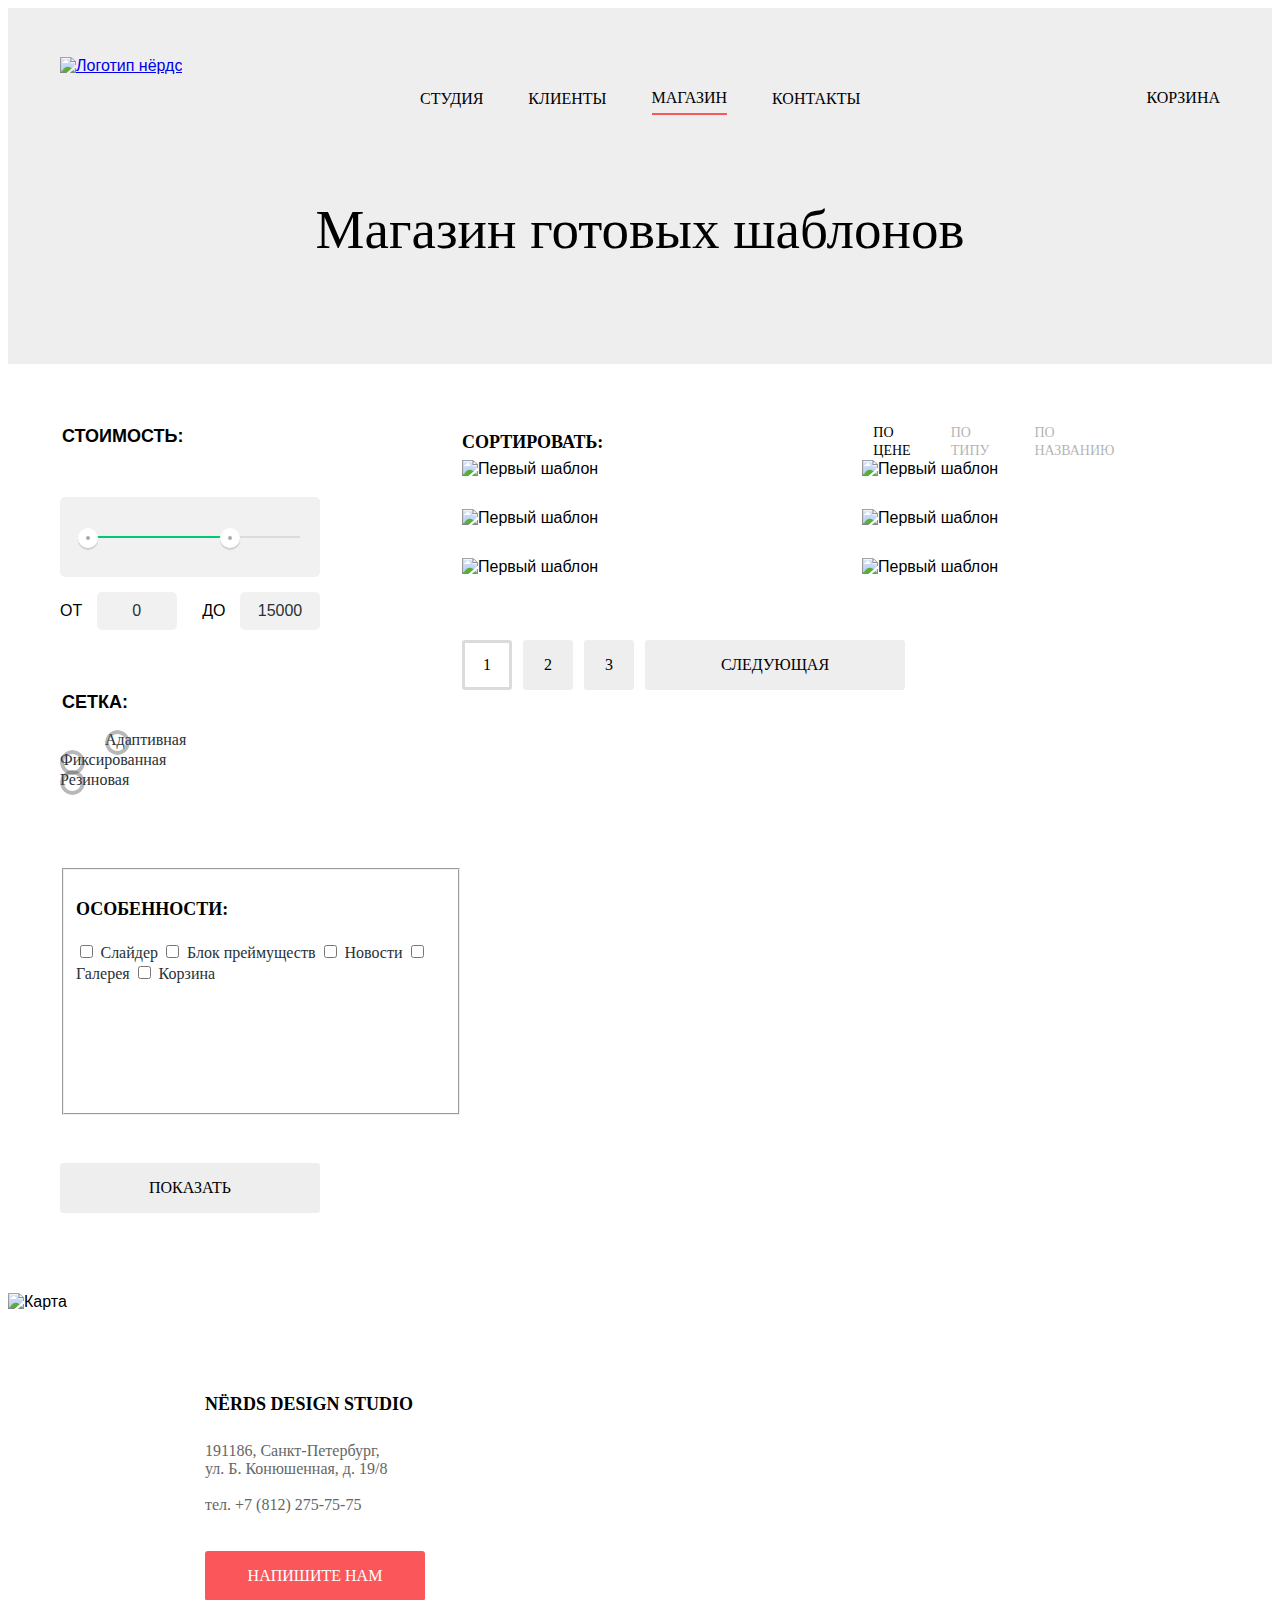
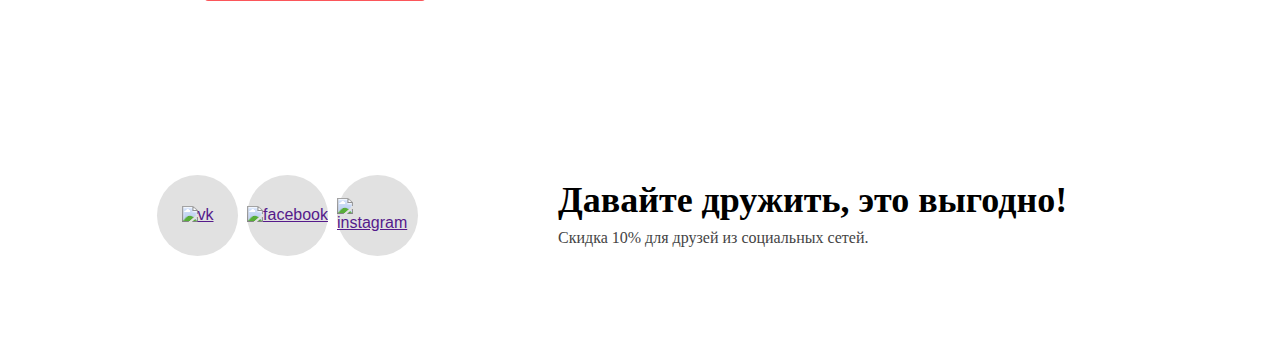
==== commit 3bacf6b1: "pixel perfect index.html" ====
--- a/catalog.html
+++ b/catalog.html
@@ -15,138 +15,175 @@
 </head>
 
 <body class="page-body">
+
   <header class="main-header">
-    <nav class="main-navigation">
-      <a href="index.html" class="main-header-logo">
-        <img width="160" height="65" src="img/header-logo.svg" alt="Логотип нёрдс">
-      </a>
-      <ul class="site-navigation-list">
-        <li class="site-navigation-item"><a href="">студия</a></li>
-        <li class="site-navigation-item"><a href="">клиенты</a></li>
-        <li class="site-navigation-item"><a href="">магазин</a></li>
-        <li class="site-navigation-item"><a href="">контакты</a></li>
-      </ul>
-      <a class="cart-link" href="">корзина</a>
-    </nav>
-    <h3 class="main-header-title">Магазин готовых шаблонов</h3>
+    <div class="container">
+      <nav class="main-navigation">
+        <a class="main-header-logo" href="index.html">
+          <img width="160" height="65" src="img/header-logo.svg" alt="Логотип нёрдс">
+        </a>
+        <ul class="site-navigation-list">
+          <li class="site-navigation-item"><a href="">студия</a></li>
+          <li class="site-navigation-item"><a href="">клиенты</a></li>
+          <li class="site-navigation-item navigation-active"><a href="catalog.html">магазин</a></li>
+          <li class="site-navigation-item"><a href="">контакты</a></li>
+        </ul>
+  
+        <a class="cart-link" href=""><span class="cart-img"></span>корзина</a>
+      </nav>
+    </div>
   </header>
 
-  <main class="container">
-
-    <section class="main-content">
-      <!-- main filters -->
-      <section class="filters">
-        <form action="#">
-          <fieldset>
-            <h3 class="filter-title">Соимость:</h3>
-            <input type="range">
-            <label for="ot" class="filter-price-txt">ОТ</label>
-            <input type="number" id="ot" placeholder="0">
-            <label for="do" class="filter-price-txt">ДО</label>
-            <input type="number" id="do" placeholder="15000">
-          </fieldset>
-
-          <fieldset>
-            <h3 class="filter-title">Сетка:</h3>
-            <input type="radio" id="adaptiv" name="grid">
-            <label for="adaptiv" class="filter-items">Адаптивная</label>
-            <input type="radio" id="fix" name="grid">
-            <label for="fix" class="filter-items">Фиксированная</label>
-            <input type="radio" id="eraser" name="grid">
-            <label for="eraser" class="filter-items">Резиновая</label>
-          </fieldset>
-
-          <fieldset>
-            <h3 class="filter-title" class="filter-items">Особенности:</h3>
-            <input type="checkbox" id="slider">
-            <label for="slider" class="filter-items">Слайдер</label>
-            <input type="checkbox" id="block">
-            <label for="block" class="filter-items">Блок преймуществ</label>
-            <input type="checkbox" id="news">
-            <label for="news" class="filter-items">Новости</label>
-            <input type="checkbox" id="gallery">
-            <label for="gallery" class="filter-items">Галерея</label>
-            <input type="checkbox" id="basket">
-            <label for="basket" class="filter-items">Корзина</label>
-          </fieldset>
-
-          <a href="" class="filters-button">Показать</a>
-        </form>
-      </section>
-
-
-      <section class="right-content">
-        <section class="sorting">
-            <h3 class="sorting-title">Сортировать:</h3>
-            <ul class="sorting-list">
-              <li class="sorting-item-active">По цене</li>
-              <li class="sorting-item">По типу</li>
-              <li class="sorting-item">По названию</li>
-              <li class="sorting-item"></li>
-              <li class="sorting-item"></li>
+  <main>
+
+    <section class="main-title">
+      <div class="container">
+        <p class="main-title-text">Магазин готовых шаблонов</p>
+      </div>
+    </section>
+
+    <div class="container">
+      <section class="main-content">
+        <!-- main filters -->
+        <section class="filters">
+          <form action="#">
+            <fieldset class="filter-item">
+              <legend>Стоимость:</legend>
+              <div class="range-filter">
+                <div class="range-controls">
+                  <div class="scale">
+                    <div class="bar"></div>
+                  </div>
+                  <div class="toggle toggle-min" tabindex="0"></div>
+                  <div class="toggle toggle-max" tabindex="0"></div>
+                </div>
+                <div class="price-controls">
+                  <label class="min-price">
+                    от <input type="number" name="min-price" value="0" min="0">
+                  </label>
+                  <label class="max-price">
+                    до <input type="number" name="max-price" value="15000" >
+                </label>
+                </div>
+              </div>
+            </fieldset>
+
+            <fieldset class="filter-item--grid">
+              <legend>Сетка:</legend>
+              <ul class="filter-item-list--grid">
+                <li class="item--grid">
+                  <input type="radio" id="adaptiv" name="grid" class="visually-hidden radio-input">
+                  <label for="adaptiv" class="filter-items">Адаптивная</label>
+                </li>
+                <li>
+                  <input type="radio" id="fix" name="grid" class="visually-hidden radio-input">
+                  <label for="fix" class="filter-items">Фиксированная</label>
+                </li>
+                <li>
+                  <input type="radio" id="eraser" name="grid" class="visually-hidden radio-input">
+                  <label for="eraser" class="filter-items">Резиновая</label>
+                </li>
+              </ul>
+            </fieldset>
+
+            <fieldset class="filter-item--features">
+              <h3 class="filter-title" class="filter-items">Особенности:</h3>
+              <input type="checkbox" id="slider">
+              <label for="slider" class="filter-items">Слайдер</label>
+              <input type="checkbox" id="block">
+              <label for="block" class="filter-items">Блок преймуществ</label>
+              <input type="checkbox" id="news">
+              <label for="news" class="filter-items">Новости</label>
+              <input type="checkbox" id="gallery">
+              <label for="gallery" class="filter-items">Галерея</label>
+              <input type="checkbox" id="basket">
+              <label for="basket" class="filter-items">Корзина</label>
+            </fieldset>
+
+            <a class="filters-button"><span>Показать</span></a>
+          </form> 
+        </section>
+
+
+        <section class="right-content">
+          <section class="sorting">
+              <h3 class="sorting-title">Сортировать:</h3>
+              <ul class="sorting-list">
+                <li class="sorting-item sorting-item-active">По цене</li>
+                <li class="sorting-item">По типу</li>
+                <li class="sorting-item">По названию</li>
+                <li class="sorting-item-arrow"><span class="sorting-arrow-down"></span></li>
+                <li class="sorting-item-arrow"><span class="sorting-arrow-up"></span></li>
+              </ul>
+          </section>
+
+
+          <section>
+            <section class="cards">
+              <!-- карточка -->
+              <div>
+                <!-- шапочка карточки -->
+                <!-- <div>
+                  <li></li>
+                  <li></li>
+                  <li></li>
+                </div> -->
+                <img src="img/site1.png" alt="Первый шаблон">
+                <!-- всплывающае окно карточки -->
+                <!-- <div>
+                  <h3 class="card-title">sedona</h3>
+                  <p class="card-description">Информационный сайт для туристов</p>
+                  <a href="" class="card-button">9 900р</a>
+                </div> -->
+              </div>
+              <!-- карточка -->
+              <div>
+                <img src="img/site2.png" alt="Первый шаблон">
+              </div>
+              <!-- карточка -->
+              <div>
+                <img src="img/site3.png" alt="Первый шаблон">
+              </div>
+              <!-- карточка -->
+              <div>
+                <img src="img/site4.png" alt="Первый шаблон">
+              </div>
+              <!-- карточка -->
+              <div>
+                <img src="img/site5.png" alt="Первый шаблон">
+              </div>
+              <!-- карточка -->
+              <div>
+                <img src="img/site6.png" alt="Первый шаблон">
+              </div>
+            </section>
+
+            <ul class="pages-list">
+              <li class="pages-elem pages-item-active"><a href="">1</a></li>
+              <li class="pages-elem pages-item"><a href="">2</a></li>
+              <li class="pages-elem pages-item"><a href="">3</a></li>
+              <li class="pages-elem pages-item"><a href="">Следующая</a></li>
             </ul>
-        </section>
-
-
-        <section>
-          <section class="cards">
-            <!-- карточка -->
-            <div>
-              <!-- шапочка карточки -->
-              <!-- <div>
-                <li></li>
-                <li></li>
-                <li></li>
-              </div> -->
-              <img src="img/site1.png" alt="Первый шаблон">
-              <!-- всплывающае окно карточки -->
-              <!-- <div>
-                <h3 class="card-title">sedona</h3>
-                <p class="card-description">Информационный сайт для туристов</p>
-                <a href="" class="card-button">9 900р</a>
-              </div> -->
-            </div>
-            <!-- карточка -->
-            <div>
-              <img src="img/site2.png" alt="Первый шаблон">
-            </div>
-            <!-- карточка -->
-            <div>
-              <img src="img/site3.png" alt="Первый шаблон">
-            </div>
-            <!-- карточка -->
-            <div>
-              <img src="img/site4.png" alt="Первый шаблон">
-            </div>
-            <!-- карточка -->
-            <div>
-              <img src="img/site5.png" alt="Первый шаблон">
-            </div>
-            <!-- карточка -->
-            <div>
-              <img src="img/site6.png" alt="Первый шаблон">
-            </div>
           </section>
-
-          <ul class="pages-list">
-            <li class="pages-item-active"><a href="">1</a></li>
-            <li class="pages-item"><a href="">2</a></li>
-            <li class="pages-item"><a href="">3</a></li>
-            <li class="pages-item"><a href="">Следующая</a></li>
-          </ul>
         </section>
       </section>
-    </section>
-    
+    </div>
+
     <section class="location">
     
-      <img src="img/map.png" alt="Карта">
+      <img src="img/map.png" class="map-img" width="1440" height="416" alt="Карта">
     
       <div class="contact-us">
-        <h3 class="contact-us-title">NЁRDS DESIGN STUDIO</h3>
-        <p class="contact-us-location">191186, Санкт-Петербург, ул. Б. Конюшенная, д. 19/8</p>
-        <a href="tel:+78122757575" class="telephone-number">тел. +7 (812) 275-75-75</a>
-        <a href="" class="contact-us-button">Напишите нам</a>
+        <ul class="contact-us-list">
+          <li class="contact-us-item">
+            <h3 class="contact-us-title">NЁRDS DESIGN STUDIO</h3>
+          </li>
+          <li class="contact-us-item">
+            <p class="contact-us-location">191186, Санкт-Петербург,<br>ул. Б. Конюшенная, д. 19/8</p>
+          </li>
+          <li class="contact-us-item"><a href="tel:+78122757575" class="telephone-number">тел. +7 (812) 275-75-75</a></li>
+          <li class="contact-us-item"><a href="" class="contact-us-button">Напишите нам</a></li>
+        </ul>
       </div>
     
     </section>
@@ -154,9 +191,15 @@
     
     <footer class="main-footer">
       <ul class="footer-list">
-        <li class="footer-item"><img width="26" height="15" src="img/vk-icon.svg" alt="vk"></li>
-        <li class="footer-item"><img width="12" height="22" src="img/fb-icon.svg" alt="facebook"></li>
-        <li class="footer-item"><img width="21" height="21" src="img/insta-icon.svg" alt="instagram"></li>
+        <a href="" class="footer-item">
+          <li><img width="26" height="15" src="img/vk-icon.svg" alt="vk"></li>
+        </a>
+        <a href="" class="footer-item">
+          <li><img width="12" height="22" src="img/fb-icon.svg" alt="facebook"></li>
+        </a>
+        <a href="" class="footer-item">
+          <li><img width="21" height="21" src="img/insta-icon.svg" alt="instagram"></li>
+        </a>
       </ul>
       <div class="footer-text">
         <h3 class="footer-title">Давайте дружить, это выгодно!</h3>
--- a/css/style.css
+++ b/css/style.css
@@ -32,11 +32,32 @@
   --yellow-peace: #efc849;
   --yellow-hover: #eab534;
   --yellow-click: #e5a722;
+
+  --silver: #e1e1e1;
+
+  --silver-peace: #eeeeee;
+  --silver-hover: #dfdfdf;
+  --silver-click: #d5d5d5;
+
+  --black: #000000;
 }
 
 *,
 body {
   font-family: Arial, sans-serif;
+}
+
+/* Убирает стрелочки в input type=number... */
+input[type="number"]::-webkit-outer-spin-button,
+input[type="number"]::-webkit-inner-spin-button {
+  -webkit-appearance: none;
+}
+
+input[type="number"],
+input[type="number"]:hover,
+input[type="number"]:focus {
+  appearance: none;
+  -moz-appearance: textfield;
 }
 
 .page {
@@ -50,6 +71,11 @@
   align-content: start;
 }
 
+.container {
+  width: 1160px;
+  margin: 0 auto;
+}
+
 /* HEADER */
 
 .main-header {
@@ -58,14 +84,26 @@
 
 .main-navigation {
   display: flex;
-  text-align: center;
-  align-items: center;
-  justify-content: space-around;
+  /* text-align: center;
+  align-items: center;
+  justify-content: space-around; */
   margin: 0 auto;
 }
 
 .main-header-logo {
-  margin-right: 0px;
+  display: block;
+  margin-right: 200px;
+  background-image: url(../img/header-logo.svg);
+  width: 160px;
+  height: 66px;
+}
+
+.main-header-logo:hover {
+  background-image: url(../img/header-logo-hover.svg);
+}
+
+.main-header-logo:active {
+  background-image: url(../img/header-logo-active.svg);
 }
 
 .site-navigation-list {
@@ -73,6 +111,8 @@
   display: flex;
   text-align: center;
   align-items: center;
+  margin: 26px 200px auto 7px;
+  padding: 0;
 }
 
 .site-navigation-item {
@@ -80,32 +120,61 @@
   margin-right: 45px;
 }
 
-.site-navigation-item:last-child {
-  /* margin-right: 246px; */
-}
-
 .site-navigation-item a {
   list-style: none;
   font-family: "roboto medium";
-  color: #000000;
+  color: var(--black);
   line-height: 30px;
   font-size: 16px;
   text-decoration: none;
   text-transform: uppercase;
 }
 
+.site-navigation-item a:hover {
+  color: var(--red-peace);
+}
+
+.site-navigation-item a:active {
+  color: var(--black);
+  opacity: 0.3;
+}
+
+.navigation-active {
+  border-bottom: 2px solid var(--red-peace);
+}
+
+.cart-img {
+  background-image: url("../img/cart-icon.svg");
+  display: block;
+  width: 15px;
+  height: 15px;
+  margin-right: 26px;
+}
+
 .cart-link {
   font-family: "roboto medium";
-  color: #000000;
+  color: var(--black);
   line-height: 30px;
   font-size: 16px;
   text-decoration: none;
   text-transform: uppercase;
-}
+  display: flex;
+  align-items: center;
+  margin: 26px 0 auto 0;
+}
+
+.cart-link:hover {
+  color: var(--red-peace);
+}
+
+.cart-link:active {
+  color: var(--black);
+  opacity: 0.3;
+}
+
+/* MAIN */
 
 /* SLIDER */
-
-/* MAIN */
 
 .slider {
   background-color: #eeeeee;
@@ -113,8 +182,6 @@
 
 .slide-content {
   display: flex;
-  align-items: center;
-  justify-content: space-evenly;
   margin-bottom: 80px;
 }
 
@@ -123,6 +190,7 @@
   min-width: 400px;
   max-width: 400px;
   min-height: 50px;
+  margin-top: 77px;
 }
 
 .slide-title {
@@ -130,17 +198,17 @@
   font-size: 55px;
   font-weight: 500;
   line-height: 55px;
-  margin: 0 0 25px 0;
-  color: #000000;
+  margin: 0 0 29px 0;
+  color: var(--black);
 }
 
 .slide-description {
   font-family: "roboto";
   font-size: 16px;
   line-height: 24px;
-  margin: 0 0 38px 0;
-  color: #000000;
-  max-width: 350px;
+  margin: 0 0 40px 0;
+  color: var(--black);
+  max-width: 400px;
 }
 
 .slider-button {
@@ -159,6 +227,38 @@
   align-items: center;
   text-align: center;
   justify-content: center;
+}
+
+.slider-button:hover {
+  background-color: var(--red-hover);
+}
+
+.slider-button:active {
+  background-color: var(--red-click);
+  box-shadow: inset 0px 3px 0px rgba(0, 1, 1, 0.1);
+}
+
+.slide-checkboxs {
+  display: flex;
+  position: absolute;
+  top: 434px;
+  left: 687px;
+}
+
+.slider-radio-btn {
+  background-image: url("../img/slider-radio.svg");
+  display: block;
+  width: 18px;
+  height: 18px;
+  margin-right: 17px;
+}
+
+.slider-radio-btn:last-child {
+  margin: 0;
+}
+
+.slider-radio-btn--active {
+  background-image: url("../img/slider-radio-active.svg");
 }
 
 /* SERVICES */
@@ -175,10 +275,7 @@
   column-gap: 100px;
   padding: 0;
   margin: 0;
-  justify-content: center;
-}
-
-.services-item {
+  /* justify-content: center; */
 }
 
 .services-item-title {
@@ -186,9 +283,9 @@
   font-size: 24px;
   line-height: 30px;
   font-weight: bold;
-  color: #000000;
-  text-transform: uppercase;
-  margin: 25px 0 16px 0;
+  color: var(--black);
+  text-transform: uppercase;
+  margin: 20px 0 16px 0;
 }
 
 .services-item-description {
@@ -220,18 +317,46 @@
   background: var(--red-peace);
 }
 
+.services-item-button--red:hover {
+  background-color: var(--red-hover);
+}
+
+.services-item-button--red:active {
+  background-color: var(--red-click);
+  box-shadow: inset 0px 3px 0px rgba(0, 1, 1, 0.1);
+}
+
 .services-item-button--green {
   background: var(--green-peace);
 }
 
+.services-item-button--green:hover {
+  background-color: var(--green-hover);
+}
+
+.services-item-button--green:active {
+  background-color: var(--green-click);
+  box-shadow: inset 0px 3px 0px rgba(0, 1, 1, 0.1);
+}
+
 .services-item-button--yellow {
   background: var(--yellow-peace);
+}
+
+.services-item-button--yellow:hover {
+  background-color: var(--yellow-hover);
+}
+
+.services-item-button--yellow:active {
+  background-color: var(--yellow-click);
+  box-shadow: inset 0px 3px 0px rgba(0, 1, 1, 0.1);
 }
 
 .about-and-stat {
   display: grid;
   grid-template-columns: 651px 360px;
-  margin-bottom: 73px;
+  column-gap: 154px;
+  margin-bottom: 63px;
 }
 
 .big-line {
@@ -244,12 +369,13 @@
 /* ABOUT US */
 
 .about-and-stat {
-  justify-content: space-evenly;
+  /* justify-content: space-evenly; */
   margin-top: 39px;
 }
 
 .about-us {
   min-width: 651px;
+  margin-right: 149px;
 }
 
 .about-us-big-description {
@@ -257,8 +383,8 @@
   font-size: 45px;
   font-weight: 500;
   line-height: 45px;
-  color: #000000;
-  margin: 45px 0 32px 0;
+  color: var(--black);
+  margin: 35px 0 32px 0;
 }
 
 .about-us-small-description {
@@ -266,7 +392,7 @@
   font-size: 16px;
   line-height: 24px;
   color: #283136;
-  margin: 0 0 40px 0;
+  margin: 0 0 42px 0;
 }
 
 .about-us-list-title {
@@ -276,11 +402,18 @@
   line-height: 24px;
   font-weight: bold;
   color: #283136;
-  margin: 0 0 23px 0;
+  margin: 0 0 22px 0;
 }
 
 .about-us-list {
-  list-style-image: url("../img/for-list-item.svg");
+  /* list-style-image: url("../img/for-list-item.svg"); */
+  list-style: none;
+  padding: 0;
+}
+
+.about-us-list li {
+  background: url("../img/for-list-item.svg") 0px center no-repeat;
+  padding-left: 35px;
 }
 
 .about-us-item {
@@ -297,7 +430,7 @@
 }
 
 .happy-logo {
-  margin: 0 0 37px 0;
+  margin: 0 0 30px 0;
 }
 
 .our-statistics-title-list {
@@ -306,10 +439,10 @@
   font-size: 16px;
   line-height: 24px;
   font-weight: bold;
-  color: #000000;
+  color: var(--black);
   display: flex;
   justify-content: center;
-  margin-bottom: 21px;
+  margin-bottom: 18px;
 }
 
 .flex-statistics-list {
@@ -327,9 +460,17 @@
   font-size: 45px;
   line-height: 64px;
   font-weight: bold;
-  margin-right: 22px;
-  color: #000000;
+  margin-right: 24px;
+  color: var(--black);
   margin-bottom: 10px;
+}
+
+.percent {
+  font-family: "roboto";
+  font-weight: bold;
+  font-size: 24px;
+  line-height: 40px;
+  top: -0.7em;
 }
 
 .our-statistics-num-descriptrion {
@@ -344,16 +485,45 @@
 .clients-list {
   list-style: none;
   display: grid;
-  justify-content: center;
-  padding: 0;
-  grid-template-columns: 199px 209px 185px 173px;
-  column-gap: 95px;
+  /* justify-content: space-evenly; */
+  padding: 0;
+  grid-template-columns: 199px 128px 209px 108px 185px 120px 173px;
+  /* grid-column-gap: 95px; */
   margin: 46px 0 44px 0;
 }
 
 .clients-items {
   display: flex;
   align-items: center;
+}
+
+.client-item-html {
+  grid-column-start: 1;
+  padding-left: 32px;
+}
+
+.client-item-borodinski {
+  grid-column-start: 3;
+}
+
+.client-item-pink {
+  grid-column-start: 5;
+}
+
+.client-item-mishka {
+  grid-column-start: 7;
+}
+
+.client-logo {
+  opacity: 0.2;
+}
+
+.clients-items:hover img {
+  opacity: 1;
+}
+
+.clients-items:active img {
+  opacity: 0.1;
 }
 
 .client-item-html::after {
@@ -377,6 +547,7 @@
 }
 
 .location {
+  position: relative;
   margin-top: 80px;
   min-height: 416px;
 }
@@ -390,12 +561,14 @@
 }
 
 .contact-us {
-  padding-top: 50px;
+  padding-top: 40px;
   box-sizing: border-box;
   width: fit-content;
   min-width: 320px;
   min-height: 308px;
-  position: relative;
+  position: absolute;
+  top: 56px;
+  left: 147px;
   background: #ffffff;
 }
 
@@ -405,7 +578,7 @@
   line-height: 30px;
   font-weight: bold;
   text-transform: uppercase;
-  color: #000000;
+  color: var(--black);
   margin: 0 0 23px 0;
 }
 
@@ -445,126 +618,277 @@
   justify-content: center;
 }
 
-/* MODAL */
-
-.modal-form {
-  z-index: 2;
-  position: fixed;
-  left: 50%;
-  top: 50%;
-  transform: translate(-50%, -50%);
-  background-color: #ffffff;
-  box-shadow: 0 30px 50px rgba(0, 0, 0, 0.7);
-  padding: 63px 100px 84px 100px;
-}
-
-.form {
-  max-width: 770px;
-}
-
-.modal-top {
-  display: flex;
-  align-items: center;
-}
-
-.modal-title {
+.contact-us-button:hover {
+  background-color: var(--red-hover);
+}
+
+.contact-us-button:active {
+  background-color: var(--red-click);
+  box-shadow: inset 0px 3px 0px rgba(0, 1, 1, 0.1);
+}
+
+/* FOOTER */
+
+.main-footer {
+  display: flex;
+  align-items: center;
+  margin-top: 50px;
+  margin-left: 149px;
+  margin-bottom: 68px;
+}
+
+.footer-list {
+  list-style: none;
+  padding: 0;
+  display: flex;
+}
+
+.footer-text {
+  margin-left: 140px;
+}
+
+.footer-title {
+  font-family: "roboto bold";
+  font-size: 36px;
+  line-height: 36px;
+  color: var(--black);
   margin: 0;
+}
+
+.footer-description {
+  font-family: "roboto";
+  font-size: 16px;
+  line-height: 22px;
+  color: #444444;
+  margin: 9px 0 0 0;
+}
+
+.footer-item {
+  display: flex;
+  align-items: center;
+  justify-content: center;
+  border-radius: 50%;
+  background-color: var(--silver);
+  width: 81px;
+  height: 81px;
+  margin-left: 9px;
+}
+
+.footer-item:hover {
+  background-color: var(--red-hover);
+}
+
+.footer-item:active {
+  background-color: var(--red-click);
+  box-shadow: inset 0px 3px 0px rgba(0, 1, 1, 0.1);
+}
+.footer-item:active img {
+  opacity: 0.3;
+}
+
+.footer-item:first-child {
+  margin: 0;
+}
+
+/* CATALOG.HTML */
+
+.main-header {
+  background-color: #eeeeee;
+}
+
+.main-title {
+  background-color: #eeeeee;
+  padding-top: 21px;
+  padding-bottom: 55px;
+  margin-bottom: 60px;
+}
+
+.main-title-text {
+  font-family: "roboto medium";
+  font-size: 55px;
+  line-height: 55px;
+  color: var(--black);
+  display: flex;
+  justify-content: center;
+  margin: 58px 0 52px;
+}
+
+.filter-item {
+  margin: 0;
+  padding: 0;
+  border: none;
+  margin-bottom: 60px;
+}
+
+.range-filter {
+  width: 260px;
+  margin-top: 49px;
+}
+
+.filter-item legend {
+  font-size: 18px;
+  line-height: 24px;
+  text-transform: uppercase;
+  font-weight: 700;
+}
+
+.range-controls {
+  position: relative;
+  height: 41px;
+  background-color: #f1f1f1;
+  padding-top: 39px;
+  border-radius: 5px;
+  padding-right: 20px;
+  padding-left: 20px;
+  margin-bottom: 15px;
+}
+
+.range-controls .scale {
+  height: 2px;
+  background: #d7dcde;
+}
+
+.range-controls .bar {
+  width: 70%;
+  height: 2px;
+  background: #00ca74;
+}
+
+.range-controls .toggle {
+  position: absolute;
+  top: 31px;
+  left: 0;
+  width: 4px;
+  height: 4px;
+  padding: 0;
+  border: 8px solid #ffffff;
+  background-color: #ababab;
+  border-radius: 50%;
+  box-shadow: 0 2px 1px 0 #cfcfcf;
+  cursor: pointer;
+}
+
+.range-controls .toggle-min {
+  left: 18px;
+}
+
+.range-controls .toggle-max {
+  left: 160px;
+}
+
+.price-controls {
+  display: flex;
+  justify-content: space-between;
+}
+
+.price-controls label {
+  text-transform: uppercase;
+  font-family: "Roboto", "Arial", sans-serif;
+  font-size: 16px;
+}
+
+.price-controls input {
+  width: 60px;
+  padding: 10px;
+  margin-left: 10px;
+  text-align: center;
+  color: #283136;
+  border: none;
+  border-radius: 5px;
+  background: #f1f1f1;
+  font-family: inherit;
+  font-size: inherit;
+}
+
+.filter-item--grid {
+  margin: 0;
+  padding: 0;
+  border: none;
+  min-width: 208px;
+  height: 148px;
+}
+
+.filter-item--grid legend {
+  font-size: 18px;
+  line-height: 24px;
+  text-transform: uppercase;
+  font-weight: 700;
+}
+
+.filter-item-list--grid {
+  list-style: none;
+  padding: 0;
+}
+
+/* INPUT RADIO */
+
+.visually-hidden {
+  position: absolute;
+  width: 1px;
+  height: 1px;
+  margin: -1px;
+  border: 0;
+  padding: 0;
+  white-space: nowrap;
+  clip-path: inset(100%);
+  clip: rect(0 0 0 0);
+  overflow: hidden;
+}
+
+.radio-input + label::before {
+  content: "";
+  position: absolute;
+  width: 25px;
+  height: 25px;
+  background-image: url(../img/radio-off.svg);
+  border-radius: 50%;
+}
+
+.item--grid {
+  padding-left: 45px;
+  position: relative;
+}
+
+/* filter features */
+
+.filter-item--features {
+  margin-top: 30px;
+  height: 227px;
+}
+
+.filter-title {
   font-family: "roboto bold";
-  font-size: 45px;
-  line-height: 53px;
-  margin-right: 427px;
-}
-
-.closed-modal {
-  display: block;
-  background-image: url(../img/close-modal.svg);
-  width: 21px;
-  height: 21px;
-}
-
-.label-form {
-  font-family: "roboto bold";
-  font-size: 16px;
-  line-height: 18px;
-}
-
-.form-input {
-  border: 2px solid #d7dcde;
-  box-sizing: border-box;
-  border-radius: 3px;
-  padding: 16px 0 16px 16px;
-}
-
-.modal_input_top {
-  display: flex;
-}
-
-.modal p {
-  margin: 0;
-  font-weight: 700;
-  font-size: 16px;
-  position: relative;
-}
-
-.appointment_item_two {
-  margin-left: 39px;
-}
-
-.modal_input_top input {
-  width: 355px;
-  height: 50px;
-}
-
-.modal h3 {
-  font-weight: 700;
-  font-size: 45px;
-  line-height: 53px;
-}
-
-.modal_input_area {
-  margin-top: 36px;
-  max-width: 760px;
-  margin-right: 0;
-}
-
-.modal input {
-  border: 2px solid #d7dcde;
-  border-radius: 3px;
-  padding-left: 16px;
-}
-
-.modal_textarea {
-  border: 2px solid #d7dcde;
-  border-radius: 3px;
-  padding-left: 16px;
-  padding-top: 16px;
-}
-
-.modal input:hover {
-  border-color: #b4b9bb;
-}
-
-.modal input:focus::placeholder {
-  color: #000000;
-}
-
-.modal_textarea:hover {
-  border-color: #b4b9bb;
-}
-
-.modal_textarea:focus::placeholder {
-  color: #000000;
-}
-
-.form-btn {
-  display: flex;
-  font-family: "roboto";
-  color: #ffffff;
-  font-size: 16px;
-  line-height: 18px;
+  text-transform: uppercase;
+  font-size: 18px;
+  line-height: 30px;
+  color: var(--black);
+}
+
+.filter-price-txt {
+  font-family: "roboto";
+  text-transform: uppercase;
+  font-size: 16px;
+  line-height: 22px;
+  color: #283136;
+}
+
+.filter-items {
+  font-family: "roboto";
+  font-size: 16px;
+  line-height: 20px;
+  color: #283136;
+  cursor: pointer;
+}
+
+.filters-button {
+  font-family: "roboto medium";
+  text-transform: uppercase;
+  font-size: 16px;
+  line-height: 18px;
+  color: var(--black);
   text-decoration: none;
-  background: var(--red-peace);
-  text-transform: uppercase;
+  background: var(--silver-peace);
+  display: flex;
   border-radius: 3px;
   width: fit-content;
   min-width: 260px;
@@ -572,147 +896,107 @@
   align-items: center;
   text-align: center;
   justify-content: center;
-  margin-top: 47px;
-  border: none;
-}
-
-.hide {
-  display: block;
-}
-
-/* FOOTER */
-
-.main-footer {
-  display: flex;
-  align-items: center;
-  margin-top: 68px;
-  margin-left: 140px;
-  margin-bottom: 68px;
-}
-
-.footer-list {
-  list-style: none;
-  padding: 0;
-  display: flex;
-}
-
-.footer-text {
-  margin-left: 140px;
-}
-
-.footer-title {
-  font-family: "roboto bold";
-  font-size: 36px;
-  line-height: 36px;
-  color: #000000;
-  margin: 0;
-}
-
-.footer-description {
-  font-family: "roboto";
-  font-size: 16px;
-  line-height: 22px;
-  color: #444444;
-  margin: 16px 0 0 0;
-}
-
-.footer-item {
-  display: flex;
-  align-items: center;
-  justify-content: center;
-  border-radius: 50%;
-  background: linear-gradient(0deg, #e1e1e1, #e1e1e1), #ffffff;
-  width: 81px;
-  height: 81px;
-  margin-left: 9px;
-}
-
-.footer-item:first-child {
-  margin: 0;
-}
-
-/* CATALOG.HTML */
-
-.main-header {
-  background-color: #eeeeee;
-}
-
-.main-header-title {
-  font-family: "roboto medium";
-  font-size: 55px;
-  line-height: 55px;
-  color: #000000;
-}
-
-.filter-title {
+  margin-top: 48px;
+  cursor: pointer;
+}
+
+.filters-button span {
+  font-family: "roboto medium";
+  cursor: pointer;
+}
+
+.filters-button:hover {
+  background-color: var(--silver-hover);
+}
+
+.filters-button:active {
+  background-color: var(--silver-click);
+  box-shadow: inset 0px 3px 0px rgba(0, 1, 1, 0.1);
+}
+
+.filters-button:active span {
+  opacity: 0.3;
+}
+
+.sorting-title {
   font-family: "roboto bold";
   text-transform: uppercase;
   font-size: 18px;
   line-height: 30px;
-  color: #000000;
-}
-
-.filter-price-txt {
-  font-family: "roboto";
-  text-transform: uppercase;
-  font-size: 16px;
-  line-height: 22px;
-  color: #283136;
-}
-
-.filter-items {
-  font-family: "roboto";
-  font-size: 16px;
-  line-height: 20px;
-  color: #283136;
-}
-
-.filters-button {
-  font-family: "roboto medium";
-  font-size: 16px;
-  line-height: 18px;
-  color: #000000;
-  text-transform: uppercase;
-  background: #eeeeee;
-  border-radius: 3px;
-  text-decoration: none;
-}
-
-.sorting-title {
+  color: var(--black);
+  margin: 0;
+  margin-right: 270px;
+}
+
+.sorting-list {
+  list-style: none;
+  padding: 0;
+  margin: 0;
+}
+
+.sorting-item {
+  font-family: "roboto";
+  text-transform: uppercase;
+  font-size: 14px;
+  line-height: 18px;
+  color: var(--black);
+  opacity: 0.3;
+  cursor: pointer;
+}
+
+.sorting-item:nth-child(1) {
+  margin-right: 20px;
+}
+
+.sorting-item:nth-child(2) {
+  margin-right: 25px;
+}
+
+.sorting-item:nth-child(3) {
+  margin-right: 48px;
+}
+
+.sorting-item-arrow {
+  margin-right: 18px;
+}
+
+.sorting-list li:last-child {
+  margin: 0;
+}
+
+.sorting-item-active {
+  font-family: "roboto";
+  text-transform: uppercase;
+  font-size: 14px;
+  line-height: 18px;
+  color: var(--black);
+  cursor: pointer;
+  opacity: 1;
+}
+
+.sorting-arrow-down {
+  display: block;
+  width: 11px;
+  height: 10px;
+  background-image: url(/img/arrow-down-active.svg);
+  opacity: 1;
+}
+
+.sorting-arrow-up {
+  display: block;
+  margin-top: auto;
+  width: 11px;
+  height: 10px;
+  background-image: url(/img/arrow-up-active.svg);
+  opacity: 0.2;
+}
+
+.card-title {
   font-family: "roboto bold";
   text-transform: uppercase;
   font-size: 18px;
   line-height: 30px;
-  color: #000000;
-}
-
-.sorting-list {
-  list-style: none;
-}
-
-.sorting-item-active {
-  font-family: "roboto";
-  text-transform: uppercase;
-  font-size: 14px;
-  line-height: 18px;
-  color: #000000;
-}
-
-.sorting-item {
-  font-family: "roboto";
-  text-transform: uppercase;
-  font-size: 14px;
-  line-height: 18px;
-  color: #000000;
-  opacity: 0.3;
-}
-
-.card-title {
-  font-family: "roboto bold";
-  text-transform: uppercase;
-  font-size: 18px;
-  line-height: 30px;
-  color: #000000;
+  color: var(--black);
 }
 
 .card-description {
@@ -739,11 +1023,22 @@
 
 .pages-item-active a {
   font-family: "roboto medium";
-  color: #000000;
-  font-size: 16px;
-  line-height: 18px;
+  text-transform: uppercase;
+  font-size: 16px;
+  line-height: 18px;
+  color: var(--black);
   text-decoration: none;
-  background: #ffffff;
+  display: flex;
+  border-radius: 3px;
+  width: fit-content;
+  min-width: 50px;
+  min-height: 50px;
+  align-items: center;
+  text-align: center;
+  justify-content: center;
+  margin-top: 48px;
+  cursor: pointer;
+  background-color: #ffffff;
   border: 3px solid #dbdbdb;
   box-sizing: border-box;
   border-radius: 3px;
@@ -751,14 +1046,42 @@
 
 .pages-item a {
   font-family: "roboto medium";
-  color: #000000;
-  font-size: 16px;
-  line-height: 18px;
+  text-transform: uppercase;
+  font-size: 16px;
+  line-height: 18px;
+  color: var(--black);
   text-decoration: none;
-  background: #eeeeee;
-  border: 3px solid #dbdbdb;
-  box-sizing: border-box;
+  background-color: var(--silver-peace);
+  display: flex;
   border-radius: 3px;
+  width: fit-content;
+  min-width: 50px;
+  min-height: 50px;
+  align-items: center;
+  text-align: center;
+  justify-content: center;
+  margin-top: 48px;
+  cursor: pointer;
+}
+
+.pages-item:last-child a {
+  font-family: "roboto medium";
+  text-transform: uppercase;
+  font-size: 16px;
+  line-height: 18px;
+  color: var(--black);
+  text-decoration: none;
+  background-color: var(--silver-peace);
+  display: flex;
+  border-radius: 3px;
+  width: fit-content;
+  min-width: 260px;
+  min-height: 50px;
+  align-items: center;
+  text-align: center;
+  justify-content: center;
+  margin-top: 48px;
+  cursor: pointer;
 }
 
 .main-content {
@@ -767,6 +1090,7 @@
 
 .sorting {
   display: flex;
+  align-items: center;
 }
 
 .sorting-list {
@@ -775,6 +1099,11 @@
 
 .pages-list {
   display: flex;
+  padding: 0;
+}
+
+.pages-elem {
+  margin-right: 11px;
 }
 
 .cards {
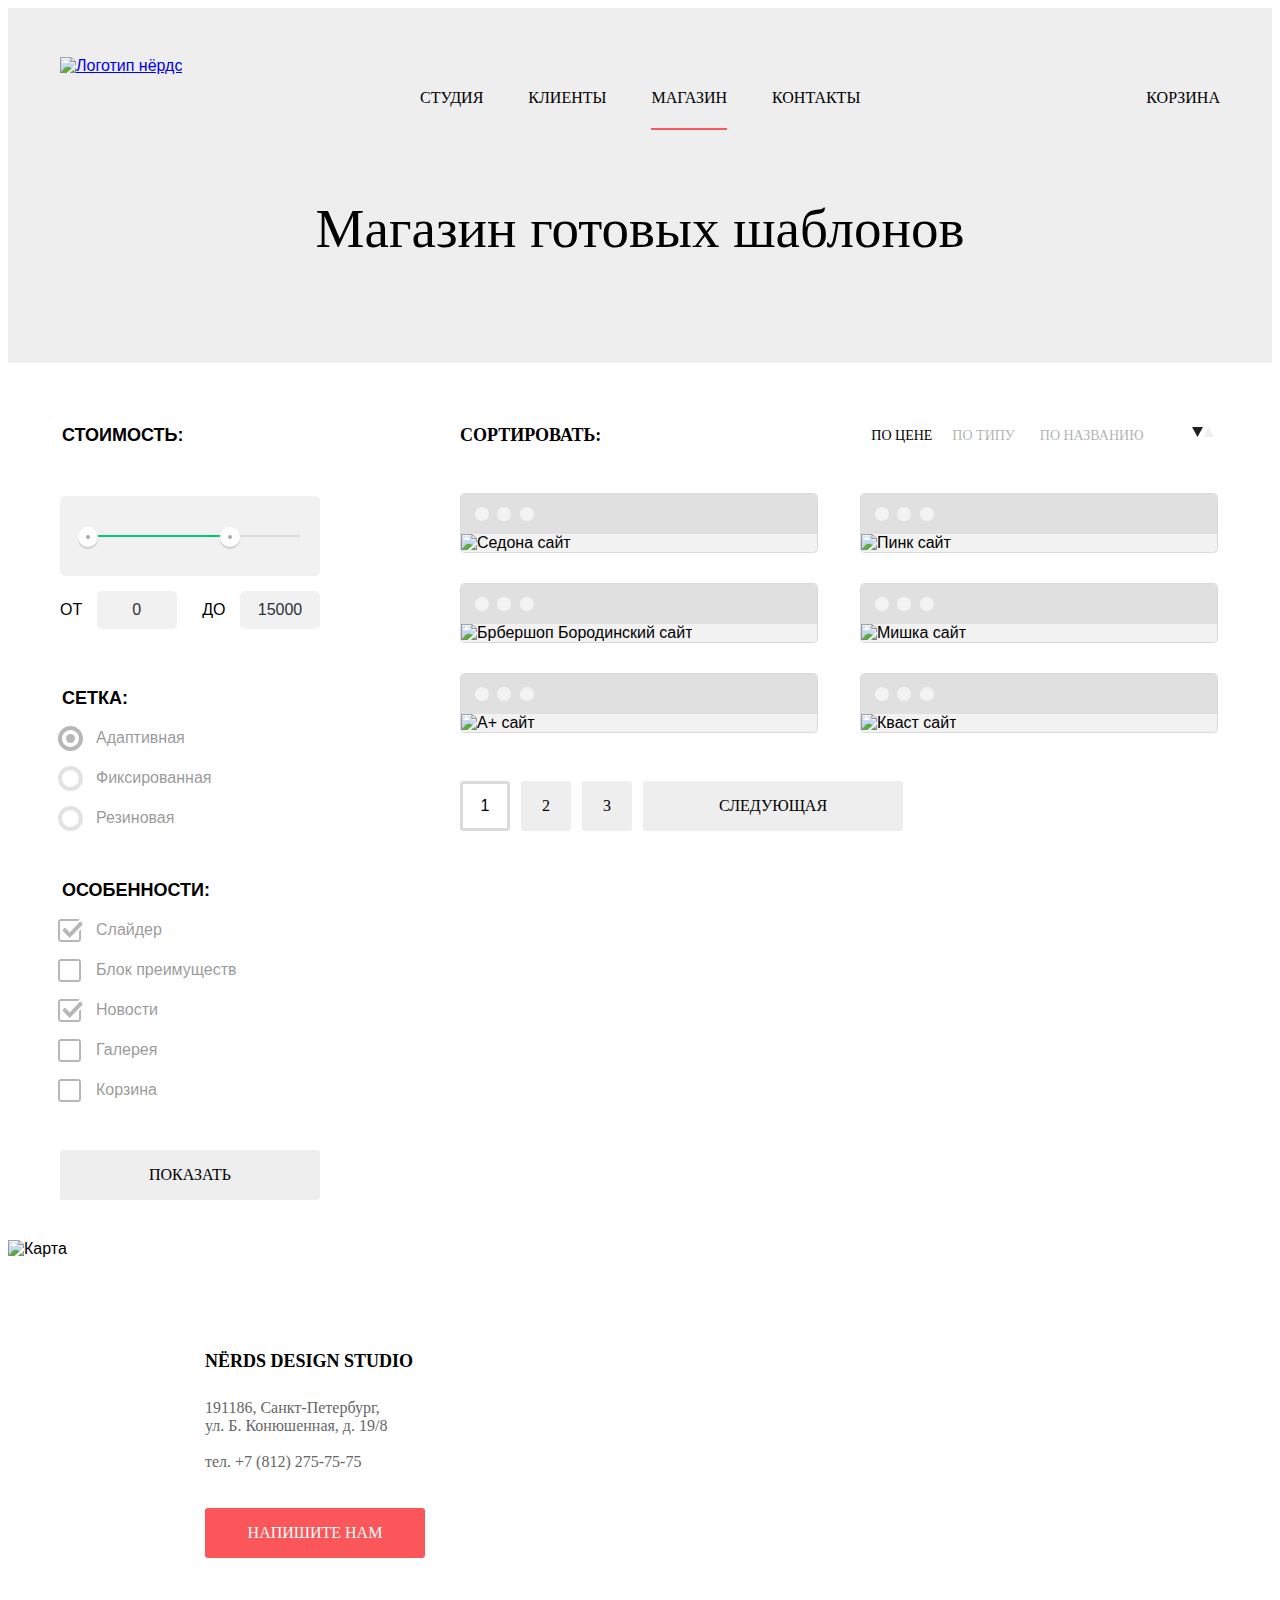
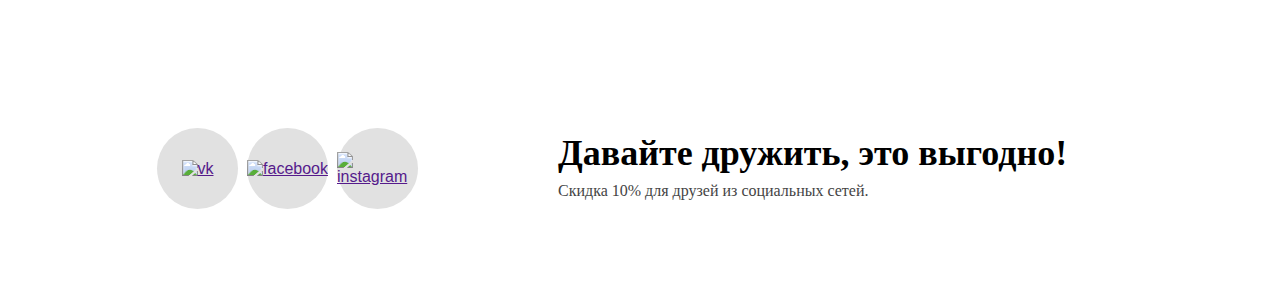
==== commit 6274ab8a: "pixel perfect catalog.html" ====
--- a/catalog.html
+++ b/catalog.html
@@ -23,7 +23,7 @@
           <img width="160" height="65" src="img/header-logo.svg" alt="Логотип нёрдс">
         </a>
         <ul class="site-navigation-list">
-          <li class="site-navigation-item"><a href="">студия</a></li>
+          <li class="site-navigation-item"><a href="index.html">студия</a></li>
           <li class="site-navigation-item"><a href="">клиенты</a></li>
           <li class="site-navigation-item navigation-active"><a href="catalog.html">магазин</a></li>
           <li class="site-navigation-item"><a href="">контакты</a></li>
@@ -47,7 +47,7 @@
         <!-- main filters -->
         <section class="filters">
           <form action="#">
-            <fieldset class="filter-item">
+            <fieldset class="filter-item filter-item-price">
               <legend>Стоимость:</legend>
               <div class="range-filter">
                 <div class="range-controls">
@@ -68,42 +68,54 @@
               </div>
             </fieldset>
 
-            <fieldset class="filter-item--grid">
-              <legend>Сетка:</legend>
-              <ul class="filter-item-list--grid">
-                <li class="item--grid">
-                  <input type="radio" id="adaptiv" name="grid" class="visually-hidden radio-input">
-                  <label for="adaptiv" class="filter-items">Адаптивная</label>
-                </li>
-                <li>
-                  <input type="radio" id="fix" name="grid" class="visually-hidden radio-input">
-                  <label for="fix" class="filter-items">Фиксированная</label>
-                </li>
-                <li>
-                  <input type="radio" id="eraser" name="grid" class="visually-hidden radio-input">
-                  <label for="eraser" class="filter-items">Резиновая</label>
-                </li>
-              </ul>
-            </fieldset>
-
-            <fieldset class="filter-item--features">
-              <h3 class="filter-title" class="filter-items">Особенности:</h3>
-              <input type="checkbox" id="slider">
-              <label for="slider" class="filter-items">Слайдер</label>
-              <input type="checkbox" id="block">
-              <label for="block" class="filter-items">Блок преймуществ</label>
-              <input type="checkbox" id="news">
-              <label for="news" class="filter-items">Новости</label>
-              <input type="checkbox" id="gallery">
-              <label for="gallery" class="filter-items">Галерея</label>
-              <input type="checkbox" id="basket">
-              <label for="basket" class="filter-items">Корзина</label>
-            </fieldset>
-
-            <a class="filters-button"><span>Показать</span></a>
-          </form> 
+            <fieldset class="filter-item filter-item-grid">
+              <legend class="text-grid">Сетка:</legend>
+              <label class="check option">
+                <input class="radio-input" type="radio" name="product-group" value="filter-adaptive" checked>
+                <span class="radio-box"></span>
+                Адаптивная
+              </label>
+              <label class="check option">
+                <input class="radio-input" type="radio" name="product-group" value="filter-fixed">
+                <span class="radio-box"></span>
+                Фиксированная
+              </label>
+              <label class="check option">
+                <input class="radio-input" type="radio" name="product-group" value="filter-flexible">
+                <span class="radio-box"></span>
+                Резиновая
+              </label>
+              </fieldset>
+              <fieldset class="filter-item filter-item-features">
+                <legend class="text-features">Особенности:</legend>
+                <label class="check option">
+                  <input class="check-input" name="slider" type="checkbox" checked>
+                  <span class="check-box"></span>
+                  Слайдер
+                </label>
+                <label class="check option">
+                  <input class="check-input" name="block" type="checkbox">
+                  <span class="check-box"></span>
+                  <span class="check-text">Блок преимуществ</span>
+                </label>
+                <label class="check option">
+                  <input class="check-input" name="news" type="checkbox" checked>
+                  <span class="check-box"></span>
+                  <span>Новости</span>
+                </label>
+                <label class="check option">
+                  <input class="check-input" name="galery" type="checkbox">
+                  <span class="check-box"></span>
+                  Галерея
+                </label>
+                <label class="check option">
+                  <input class="check-input" name="busket" type="checkbox">
+                  <span class="check-box"></span>
+                  Корзина
+                </label>
+              </fieldset>
+              <button class="button-show" type="submit">Показать</button>
         </section>
-
 
         <section class="right-content">
           <section class="sorting">
@@ -112,68 +124,98 @@
                 <li class="sorting-item sorting-item-active">По цене</li>
                 <li class="sorting-item">По типу</li>
                 <li class="sorting-item">По названию</li>
-                <li class="sorting-item-arrow"><span class="sorting-arrow-down"></span></li>
-                <li class="sorting-item-arrow"><span class="sorting-arrow-up"></span></li>
+                <li class="sorting-item sorting-item--arrow sorting-item-active"><span class="sorting-arrow-down"></span></li>
+                <li class="sorting-item sorting-item--arrow"><span class="sorting-arrow-up"></span></li>
               </ul>
           </section>
 
 
           <section>
             <section class="cards">
-              <!-- карточка -->
-              <div>
-                <!-- шапочка карточки -->
-                <!-- <div>
-                  <li></li>
-                  <li></li>
-                  <li></li>
-                </div> -->
-                <img src="img/site1.png" alt="Первый шаблон">
-                <!-- всплывающае окно карточки -->
-                <!-- <div>
-                  <h3 class="card-title">sedona</h3>
-                  <p class="card-description">Информационный сайт для туристов</p>
-                  <a href="" class="card-button">9 900р</a>
-                </div> -->
-              </div>
-              <!-- карточка -->
-              <div>
-                <img src="img/site2.png" alt="Первый шаблон">
-              </div>
-              <!-- карточка -->
-              <div>
-                <img src="img/site3.png" alt="Первый шаблон">
-              </div>
-              <!-- карточка -->
-              <div>
-                <img src="img/site4.png" alt="Первый шаблон">
-              </div>
-              <!-- карточка -->
-              <div>
-                <img src="img/site5.png" alt="Первый шаблон">
-              </div>
-              <!-- карточка -->
-              <div>
-                <img src="img/site6.png" alt="Первый шаблон">
-              </div>
+              
+              <article class="product-item sedonaprod">
+                <div class="product-hat">
+                </div>
+                <img src="img/site1.png" width="356" height="578" alt="Седона сайт">
+                <div class="product-item-show">
+                  <a href="" class="product-item-name">sedona</a>
+                  <p>Информационный сайт <br>для туристов</p>
+                  <button class="btn btn-red-product">9 900 <span class="symbol-rub"></span></button>
+                </div>
+              </article>
+
+              <article class="product-item sedonaprod">
+                <div class="product-hat">
+                </div>
+                <img src="img/site2.png" width="356" height="578" alt="Пинк сайт">
+                <div class="product-item-show">
+                  <a href="" class="product-item-name">PINK</a>
+                  <p>Информационный сайт <br>для туристов</p>
+                  <button class="btn btn-red-product">9 900 <span class="symbol-rub"></span></button>
+                </div>
+              </article>
+
+              <article class="product-item sedonaprod">
+                <div class="product-hat">
+                </div>
+                <img src="img/site3.png" width="356" height="578" alt="Брбершоп Бородинский сайт">
+                <div class="product-item-show">
+                  <a href="" class="product-item-name">borodinski</a>
+                  <p>Информационный сайт <br>для туристов</p>
+                  <button class="btn btn-red-product">9 900 <span class="symbol-rub"></span></button>
+                </div>
+              </article>
+
+              <article class="product-item sedonaprod">
+                <div class="product-hat">
+                </div>
+                <img src="img/site4.png" width="356" height="578" alt="Мишка сайт">
+                <div class="product-item-show">
+                  <a href="" class="product-item-name">mishka</a>
+                  <p>Информационный сайт <br>для туристов</p>
+                  <button class="btn btn-red-product">9 900 <span class="symbol-rub"></span></button>
+                </div>
+              </article>
+
+              <article class="product-item sedonaprod">
+                <div class="product-hat">
+                </div>
+                <img src="img/site5.png" width="356" height="578" alt="A+ сайт">
+                <div class="product-item-show">
+                  <a href="" class="product-item-name">a+</a>
+                  <p>Информационный сайт <br>для туристов</p>
+                  <button class="btn btn-red-product">9 900 <span class="symbol-rub"></span></button>
+                </div>
+              </article>
+
+              <article class="product-item sedonaprod">
+                <div class="product-hat">
+                </div>
+                <img src="img/site6.png" width="356" height="578" alt="Кваст сайт">
+                <div class="product-item-show">
+                  <a href="" class="product-item-name">кваст</a>
+                  <p>Информационный сайт <br>для туристов</p>
+                  <button class="btn btn-red-product">9 900 <span class="symbol-rub"></span></button>
+                </div>
+              </article>
             </section>
 
             <ul class="pages-list">
-              <li class="pages-elem pages-item-active"><a href="">1</a></li>
-              <li class="pages-elem pages-item"><a href="">2</a></li>
-              <li class="pages-elem pages-item"><a href="">3</a></li>
-              <li class="pages-elem pages-item"><a href="">Следующая</a></li>
+              <li class="pages-elem pages-item-active"><a href=""><span>1</span></a></li>
+              <li class="pages-elem pages-item"><a href=""><span>2</span></a></li>
+              <li class="pages-elem pages-item"><a href=""><span>3</span></a></li>
+              <li class="pages-elem pages-item"><a href=""><span>Следующая</span></a></li>
             </ul>
           </section>
         </section>
       </section>
     </div>
 
-    <section class="location">
+    <section class="location location--catalog">
     
       <img src="img/map.png" class="map-img" width="1440" height="416" alt="Карта">
     
-      <div class="contact-us">
+      <div class="contact-us contact-us--catalog">
         <ul class="contact-us-list">
           <li class="contact-us-item">
             <h3 class="contact-us-title">NЁRDS DESIGN STUDIO</h3>
@@ -189,7 +231,7 @@
     </section>
     </main>
     
-    <footer class="main-footer">
+    <footer class="main-footer main-footer--catalog">
       <ul class="footer-list">
         <a href="" class="footer-item">
           <li><img width="26" height="15" src="img/vk-icon.svg" alt="vk"></li>
--- a/css/style.css
+++ b/css/style.css
@@ -39,6 +39,7 @@
   --silver-hover: #dfdfdf;
   --silver-click: #d5d5d5;
 
+  --card-hat: #4d4d4d;
   --black: #000000;
 }
 
@@ -110,8 +111,7 @@
   list-style: none;
   display: flex;
   text-align: center;
-  align-items: center;
-  margin: 26px 200px auto 7px;
+  margin: 26px 200px auto 0;
   padding: 0;
 }
 
@@ -141,6 +141,7 @@
 
 .navigation-active {
   border-bottom: 2px solid var(--red-peace);
+  padding-bottom: 15px;
 }
 
 .cart-img {
@@ -369,7 +370,6 @@
 /* ABOUT US */
 
 .about-and-stat {
-  /* justify-content: space-evenly; */
   margin-top: 39px;
 }
 
@@ -550,6 +550,10 @@
   position: relative;
   margin-top: 80px;
   min-height: 416px;
+}
+
+.location--catalog {
+  margin-top: 40px;
 }
 
 .contact-us-list {
@@ -627,6 +631,10 @@
   box-shadow: inset 0px 3px 0px rgba(0, 1, 1, 0.1);
 }
 
+.contact-us--catalog {
+  padding-top: 50px;
+}
+
 /* FOOTER */
 
 .main-footer {
@@ -635,6 +643,10 @@
   margin-top: 50px;
   margin-left: 149px;
   margin-bottom: 68px;
+}
+
+.main-footer--catalog {
+  margin-top: 56px;
 }
 
 .footer-list {
@@ -698,7 +710,7 @@
 
 .main-title {
   background-color: #eeeeee;
-  padding-top: 21px;
+  padding-top: 13px;
   padding-bottom: 55px;
   margin-bottom: 60px;
 }
@@ -717,7 +729,7 @@
   margin: 0;
   padding: 0;
   border: none;
-  margin-bottom: 60px;
+  margin-bottom: 57px;
 }
 
 .range-filter {
@@ -800,86 +812,6 @@
   font-size: inherit;
 }
 
-.filter-item--grid {
-  margin: 0;
-  padding: 0;
-  border: none;
-  min-width: 208px;
-  height: 148px;
-}
-
-.filter-item--grid legend {
-  font-size: 18px;
-  line-height: 24px;
-  text-transform: uppercase;
-  font-weight: 700;
-}
-
-.filter-item-list--grid {
-  list-style: none;
-  padding: 0;
-}
-
-/* INPUT RADIO */
-
-.visually-hidden {
-  position: absolute;
-  width: 1px;
-  height: 1px;
-  margin: -1px;
-  border: 0;
-  padding: 0;
-  white-space: nowrap;
-  clip-path: inset(100%);
-  clip: rect(0 0 0 0);
-  overflow: hidden;
-}
-
-.radio-input + label::before {
-  content: "";
-  position: absolute;
-  width: 25px;
-  height: 25px;
-  background-image: url(../img/radio-off.svg);
-  border-radius: 50%;
-}
-
-.item--grid {
-  padding-left: 45px;
-  position: relative;
-}
-
-/* filter features */
-
-.filter-item--features {
-  margin-top: 30px;
-  height: 227px;
-}
-
-.filter-title {
-  font-family: "roboto bold";
-  text-transform: uppercase;
-  font-size: 18px;
-  line-height: 30px;
-  color: var(--black);
-}
-
-.filter-price-txt {
-  font-family: "roboto";
-  text-transform: uppercase;
-  font-size: 16px;
-  line-height: 22px;
-  color: #283136;
-}
-
-.filter-items {
-  font-family: "roboto";
-  font-size: 16px;
-  line-height: 20px;
-  color: #283136;
-  cursor: pointer;
-}
-
 .filters-button {
   font-family: "roboto medium";
   text-transform: uppercase;
@@ -900,29 +832,149 @@
   cursor: pointer;
 }
 
-.filters-button span {
-  font-family: "roboto medium";
+/* MAIN FILTERS */
+
+.filters {
+  margin-right: 140px;
+}
+
+.text-grid,
+.text-features {
+  margin-bottom: 18px;
+}
+
+.filter-item legend {
+  font-size: 18px;
+  line-height: 24px;
+  text-transform: uppercase;
+  font-weight: 700;
+}
+
+.option {
+  display: flex;
+  align-items: center;
+  margin-bottom: 20px;
+  opacity: 0.4;
+}
+
+.check {
+  padding-left: 36px;
+  user-select: none;
   cursor: pointer;
-}
-
-.filters-button:hover {
+  font-style: normal;
+  font-weight: 400;
+  font-size: 16px;
+  line-height: 20px;
+  color: var(--basic-black);
+}
+
+.check-input {
+  position: absolute;
+  -webkit-appearance: none;
+  -moz-appearance: none;
+  appearance: none;
+}
+
+.check-box {
+  position: absolute;
+  margin-left: -38px;
+  width: 25px;
+  height: 23px;
+  background-image: url(../img/checkbox-off.svg);
+  background-repeat: no-repeat;
+}
+
+.check-input:checked + .check-box {
+  background-image: url(../img/checkbox-on.svg);
+  background-repeat: no-repeat;
+}
+
+.check-input:checked:disabled + .check-box {
+  background-image: url(../img/checkbox-dis-check.svg);
+  background-repeat: no-repeat;
+}
+
+.check-input:disabled + .check-box {
+  background-image: url(../img/checkbox-dis.svg);
+  background-repeat: no-repeat;
+}
+
+.radio-input {
+  position: absolute;
+  -webkit-appearance: none;
+  -moz-appearance: none;
+}
+
+.radio-box {
+  position: absolute;
+  margin-left: -38px;
+  width: 25px;
+  height: 25px;
+  background-image: url(../img/radio-off.svg);
+  background-repeat: no-repeat;
+}
+
+.radio-input:checked + .radio-box {
+  background-image: url(../img/radio-on.svg);
+  background-repeat: no-repeat;
+}
+
+.radio-input:checked:disabled + .radio-box {
+  background-image: url(../img/radio-dis-checksvg.svg);
+  background-repeat: no-repeat;
+}
+
+.radio-input:disabled + .radio-box {
+  background-image: url(../img/radio-dis.svg);
+  background-repeat: no-repeat;
+}
+
+.option:hover {
+  opacity: 1;
+}
+
+.button-show {
+  font-family: "roboto medium";
+  text-transform: uppercase;
+  font-size: 16px;
+  line-height: 18px;
+  text-decoration: none;
+  background: var(--silver-peace);
+  display: flex;
+  border-radius: 3px;
+  width: fit-content;
+  min-width: 260px;
+  min-height: 50px;
+  align-items: center;
+  text-align: center;
+  justify-content: center;
+  border: none;
+}
+
+.button-show:hover {
   background-color: var(--silver-hover);
 }
 
-.filters-button:active {
+.button-show:active {
   background-color: var(--silver-click);
   box-shadow: inset 0px 3px 0px rgba(0, 1, 1, 0.1);
-}
-
-.filters-button:active span {
+  mix-blend-mode: normal;
   opacity: 0.3;
+}
+
+.filter-item-grid {
+  margin-bottom: 30px;
+}
+
+.filter-item-features {
+  margin-bottom: 30px;
 }
 
 .sorting-title {
   font-family: "roboto bold";
   text-transform: uppercase;
   font-size: 18px;
-  line-height: 30px;
+  line-height: 25px;
   color: var(--black);
   margin: 0;
   margin-right: 270px;
@@ -944,6 +996,10 @@
   cursor: pointer;
 }
 
+.sorting-item:hover {
+  opacity: 0.6;
+}
+
 .sorting-item:nth-child(1) {
   margin-right: 20px;
 }
@@ -971,6 +1027,10 @@
   line-height: 18px;
   color: var(--black);
   cursor: pointer;
+  opacity: 1;
+}
+
+.sorting-item-active:hover {
   opacity: 1;
 }
 
@@ -991,6 +1051,165 @@
   opacity: 0.2;
 }
 
+/* CARDS */
+
+.product-item {
+  position: relative;
+  background-color: #f2f2f2;
+  box-sizing: border-box;
+  border: 1px solid rgba(0, 0, 0, 0.1);
+  border-radius: 5px;
+}
+
+.product-item:hover::before {
+  content: "";
+  position: absolute;
+  width: 100%;
+  height: 100%;
+  top: 0;
+  left: 0;
+  right: 0;
+  bottom: 0;
+  box-shadow: 0px 6px 16px rgba(0, 1, 1, 0.25);
+}
+
+.product-item:hover {
+  background-color: var(--silver-peace);
+  border: 1px solid rgba(0, 0, 0, 0);
+}
+
+.product-item:hover .product-hat {
+  opacity: 1;
+  transition: visibility 0.3s;
+}
+
+.product-item:hover .product-item-show {
+  visibility: visible;
+  transition: visibility 0.3s;
+  border-bottom-right-radius: 5px;
+}
+
+.product-hat {
+  box-sizing: border-box;
+  background-position: left 14px top 13px;
+  padding-top: 13px;
+  width: 356px;
+  height: 40px;
+  background-color: var(--card-hat);
+  background-image: url(../img/card-hat.svg);
+  background-repeat: no-repeat;
+  opacity: 0.1;
+  border-top-left-radius: 5px;
+  border-top-right-radius: 5px;
+}
+
+.product-hat::before {
+  content: url("../img/card-hat.svg");
+  margin-left: 36px;
+}
+
+.product-hat::after {
+  content: url("../img/card-hat.svg");
+  margin-left: 5px;
+}
+
+.product-item-show {
+  display: block;
+  padding-top: 26px;
+  position: absolute;
+  background-color: var(--silver-peace);
+  width: 100%;
+  top: 390px;
+  height: 205px;
+  text-align: center;
+  visibility: hidden;
+  border-bottom-right-radius: 5p;
+  border-bottom-left-radius: 5px;
+}
+
+.product-item-show a {
+  font-weight: 700;
+  font-size: 18px;
+  line-height: 30px;
+  text-transform: uppercase;
+}
+
+.product-item-name {
+  padding-top: 50px;
+  text-decoration: none;
+  color: var(--black);
+}
+
+.product-item-name:hover {
+  color: var(--red-peace);
+}
+
+.product-item-name:focus {
+  color: var(--black);
+  opacity: 0.3;
+}
+
+.product-item-show p {
+  font-size: 16px;
+  line-height: 18px;
+  color: #666666;
+}
+
+.product-item-show button {
+  margin: 0 auto;
+  border: none;
+  width: 200px;
+  margin-top: 32px;
+}
+
+.rub::after {
+  content: url(../img/rub.svg);
+  margin-left: 5px;
+  width: 15px;
+  height: 18px;
+}
+
+.product-item-show button:focus .rub {
+  opacity: 0.3;
+}
+
+.btn-red-product {
+  margin-top: 32px;
+  font-family: "roboto medium";
+  text-transform: uppercase;
+  font-size: 16px;
+  line-height: 18px;
+  text-decoration: none;
+  background-color: var(--red-peace);
+  display: flex;
+  border-radius: 3px;
+  width: fit-content;
+  min-width: 160px;
+  min-height: 50px;
+  align-items: center;
+  text-align: center;
+  justify-content: center;
+  border: none;
+  color: #ffffff;
+}
+
+.btn-red-product:hover {
+  background-color: var(--red-hover);
+}
+
+.btn-red-product:focus {
+  background-color: var(--red-click);
+}
+
+.symbol-rub {
+  display: block;
+  width: 11px;
+  height: 13px;
+  background-image: url(../img/rub.svg);
+  background-repeat: no-repeat;
+  margin-left: 5px;
+}
+
 .card-title {
   font-family: "roboto bold";
   text-transform: uppercase;
@@ -1036,7 +1255,7 @@
   align-items: center;
   text-align: center;
   justify-content: center;
-  margin-top: 48px;
+  margin-top: 32px;
   cursor: pointer;
   background-color: #ffffff;
   border: 3px solid #dbdbdb;
@@ -1060,8 +1279,28 @@
   align-items: center;
   text-align: center;
   justify-content: center;
-  margin-top: 48px;
+  margin-top: 32px;
   cursor: pointer;
+}
+
+.pages-item:hover a {
+  background-color: var(--silver-hover);
+}
+
+.pages-item:active a {
+  background-color: var(--silver-click);
+  color: #000000;
+  box-shadow: inset 0px 3px 0px rgba(0, 1, 1, 0.1);
+  mix-blend-mode: normal;
+}
+
+.pages-item:active a span {
+  mix-blend-mode: normal;
+  opacity: 0.3;
+}
+
+.pages-item a span {
+  font-family: "roboto medium";
 }
 
 .pages-item:last-child a {
@@ -1080,10 +1319,30 @@
   align-items: center;
   text-align: center;
   justify-content: center;
-  margin-top: 48px;
+  margin-top: 32px;
   cursor: pointer;
 }
 
+.pages-item:last-child a span {
+  font-family: "roboto medium";
+}
+
+.pages-item:last-child:hover a {
+  background-color: var(--silver-hover);
+}
+
+.pages-item:last-child:active a {
+  background-color: var(--silver-click);
+  color: #000000;
+  box-shadow: inset 0px 3px 0px rgba(0, 1, 1, 0.1);
+  mix-blend-mode: normal;
+}
+
+.pages-item:last-child:active a span {
+  mix-blend-mode: normal;
+  opacity: 0.3;
+}
+
 .main-content {
   display: flex;
 }
@@ -1091,6 +1350,7 @@
 .sorting {
   display: flex;
   align-items: center;
+  margin-bottom: 45px;
 }
 
 .sorting-list {
@@ -1109,6 +1369,6 @@
 .cards {
   display: grid;
   grid-template-columns: 358px 358px;
-  row-gap: 31px;
+  row-gap: 30px;
   column-gap: 42px;
 }
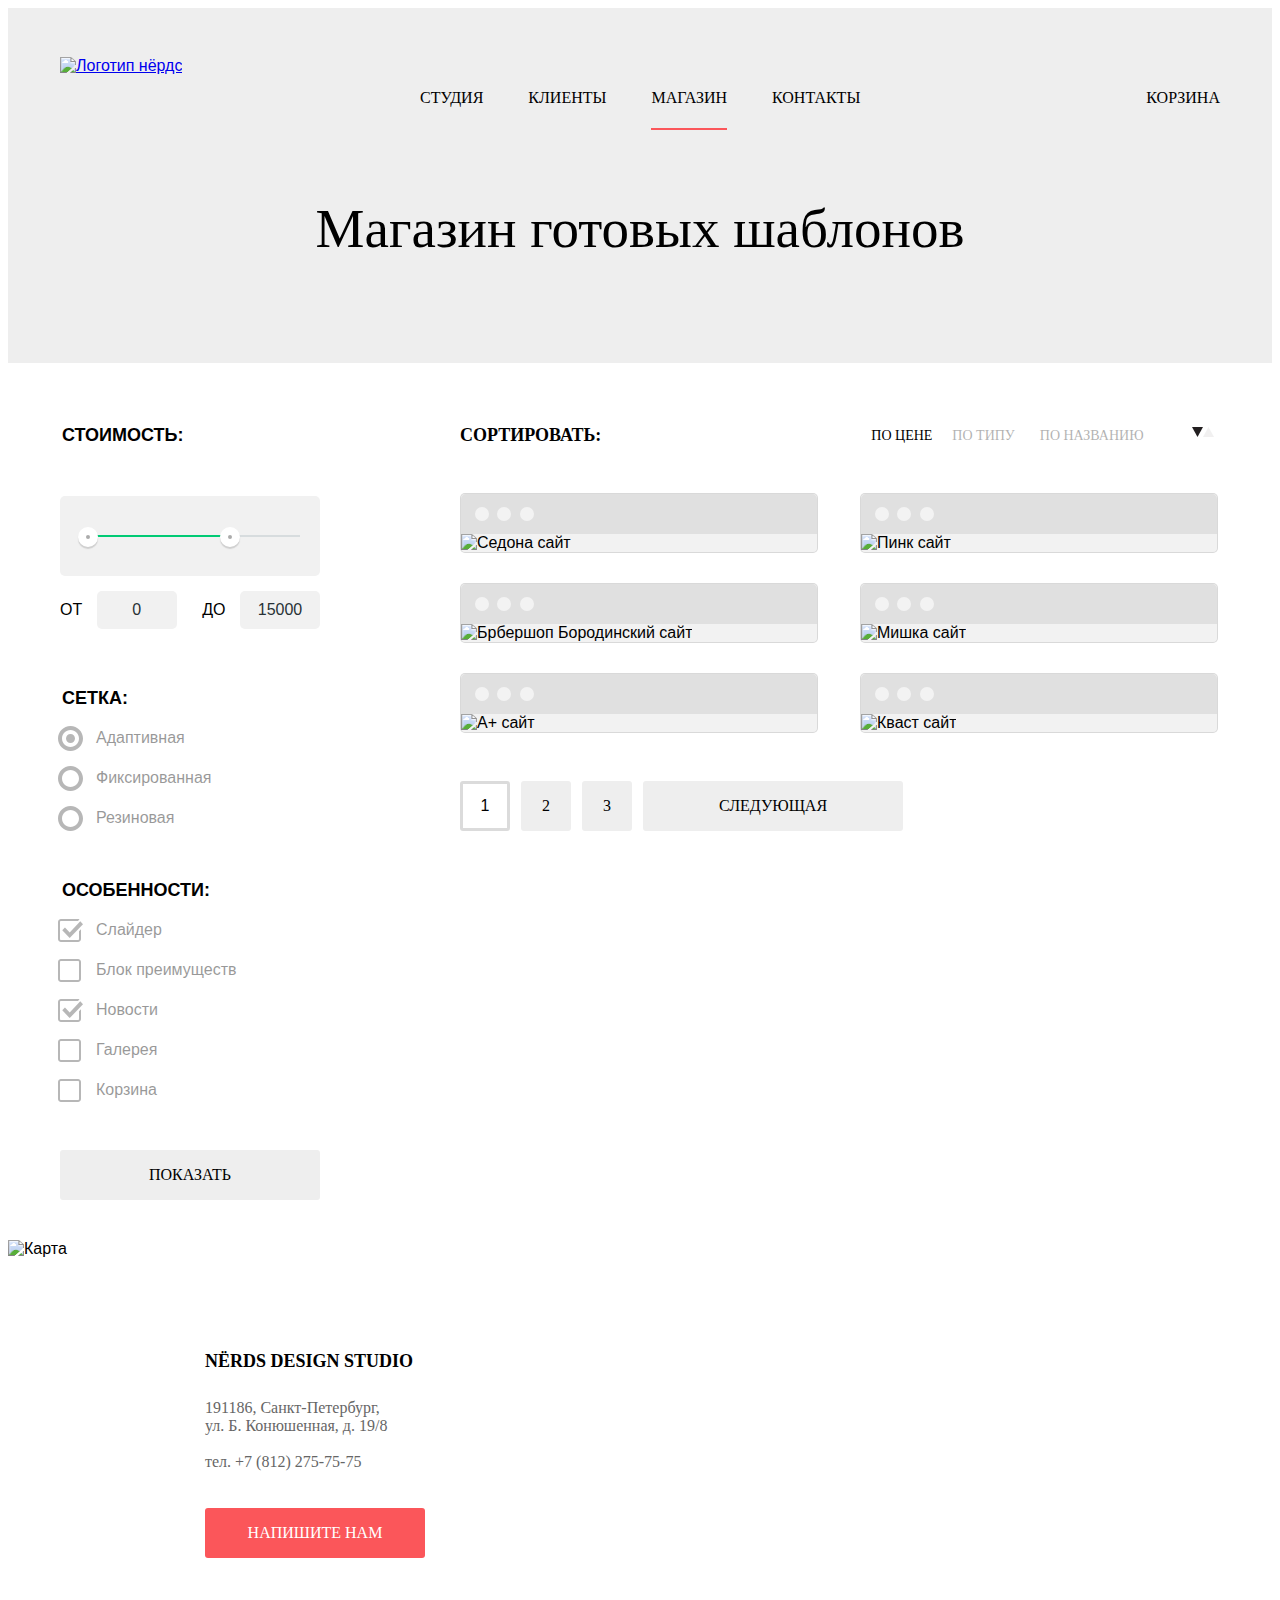
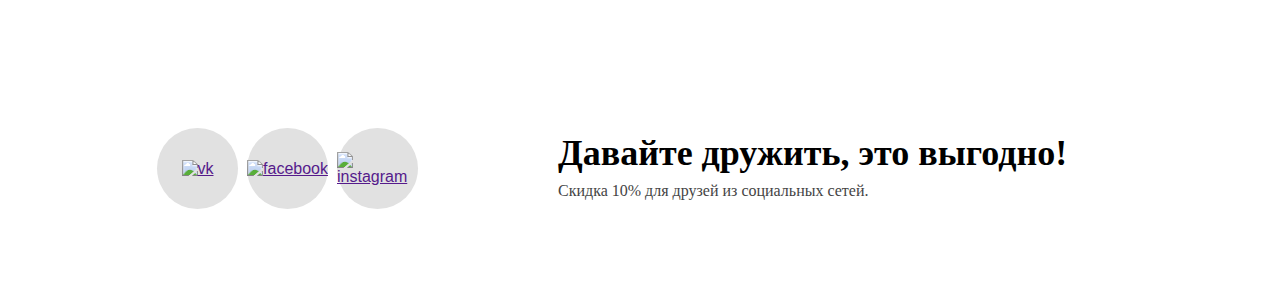
==== commit 798b5889: "last vers" ====
--- a/catalog.html
+++ b/catalog.html
@@ -228,6 +228,39 @@
         </ul>
       </div>
     
+      <div class="modal-form hide">
+        <form class="form" action="https://echo.htmlacademy.ru" method="POST">
+          <div class="modal-top">
+            <h3 class="modal-title">Напишите нам</h3>
+            <span class="closed-modal"></span>
+          </div>
+          <div class="modal_input_top">
+            <div class="appointment_item">
+              <p class="p-label-form">
+                <label for="name" class="label-form">Ваше имя:</label>
+              </p>
+              <input class="form-input appointment_name" id="name" type="text" name="name-surename" placeholder="Имя Фамилия">
+            </div>
+      
+            <div class="appointment_item appointment_item_two">
+              <p class="p-label-form">
+                <label for="email" class="label-form">Ваш email:</label>
+              </p>
+              <input class="form-input appointment_email" id="email" type="email" name="email"
+                placeholder="email@example.com">
+            </div>
+          </div>
+          <div class="appointment_item modal_input_area">
+            <p class="p-label-text">
+              <label for="text" class="label-form">Текст письма:</label>
+            </p>
+            <textarea class="form-input modal_textarea" rows="4" cols="94" name="textarea" id="text"
+              placeholder="В свободной форме"></textarea>
+          </div>
+          <button class="form-btn btn-submit" type="submit">отправить</button>
+        </form>
+      </div>
+      
     </section>
     </main>
     
--- a/css/style.css
+++ b/css/style.css
@@ -633,6 +633,168 @@
 
 .contact-us--catalog {
   padding-top: 50px;
+}
+
+/* MODAL */
+
+.modal-form {
+  z-index: 2;
+  position: fixed;
+  left: 50%;
+  top: 50%;
+  transform: translate(-50%, -50%);
+  background-color: #ffffff;
+  box-shadow: 0 30px 50px rgba(0, 0, 0, 0.7);
+  padding: 63px 100px 84px 100px;
+}
+
+.form {
+  max-width: 770px;
+}
+
+.modal-top {
+  display: flex;
+  align-items: center;
+  margin-bottom: 20px;
+}
+
+.modal-title {
+  margin: 0;
+  font-family: "roboto bold";
+  font-size: 45px;
+  line-height: 53px;
+  margin-right: 423px;
+}
+
+.closed-modal {
+  display: block;
+  background-image: url(../img/close-modal.svg);
+  width: 21px;
+  height: 21px;
+  opacity: 0.3;
+}
+
+.closed-modal:hover {
+  opacity: 1;
+}
+
+.closed-modal:active {
+  opacity: 0.1;
+}
+
+.p-label-text {
+  margin-top: 10px;
+}
+
+.p-label-form {
+  margin-bottom: 10px;
+}
+
+.label-form {
+  font-family: "roboto bold";
+  font-size: 16px;
+  line-height: 18px;
+}
+
+.form-input {
+  border: 2px solid #d7dcde;
+  box-sizing: border-box;
+  border-radius: 3px;
+  padding: 16px 0 16px 16px;
+}
+
+.modal_input_top {
+  display: flex;
+}
+
+.modal p {
+  margin: 0;
+  font-weight: 700;
+  font-size: 16px;
+  position: relative;
+}
+
+.appointment_item_two {
+  margin-left: 39px;
+}
+
+.modal_input_top input {
+  width: 355px;
+  height: 50px;
+}
+
+.modal h3 {
+  font-weight: 700;
+  font-size: 45px;
+  line-height: 53px;
+}
+
+.modal_input_area {
+  margin-top: 36px;
+  max-width: 760px;
+  margin-right: 0;
+}
+
+.modal input {
+  border: 2px solid #d7dcde;
+  border-radius: 3px;
+  padding-left: 16px;
+}
+
+.modal_textarea {
+  border: 2px solid #d7dcde;
+  border-radius: 3px;
+  padding-left: 16px;
+  padding-top: 16px;
+}
+
+.modal input:hover {
+  border-color: #b4b9bb;
+}
+
+.modal input:focus::placeholder {
+  color: #000000;
+}
+
+.modal_textarea:hover {
+  border-color: #b4b9bb;
+}
+
+.modal_textarea:focus::placeholder {
+  color: #000000;
+}
+
+.form-btn {
+  display: flex;
+  font-family: "roboto";
+  color: #ffffff;
+  font-size: 16px;
+  line-height: 18px;
+  text-decoration: none;
+  background: var(--red-peace);
+  text-transform: uppercase;
+  border-radius: 3px;
+  width: fit-content;
+  min-width: 260px;
+  min-height: 50px;
+  align-items: center;
+  text-align: center;
+  justify-content: center;
+  margin-top: 47px;
+  border: none;
+}
+
+.form-btn:hover {
+  background-color: var(--red-hover);
+}
+
+.form-btn:active {
+  background-color: var(--red-click);
+  box-shadow: inset 0px 3px 0px rgba(0, 1, 1, 0.1);
+}
+
+.hide {
+  display: none;
 }
 
 /* FOOTER */
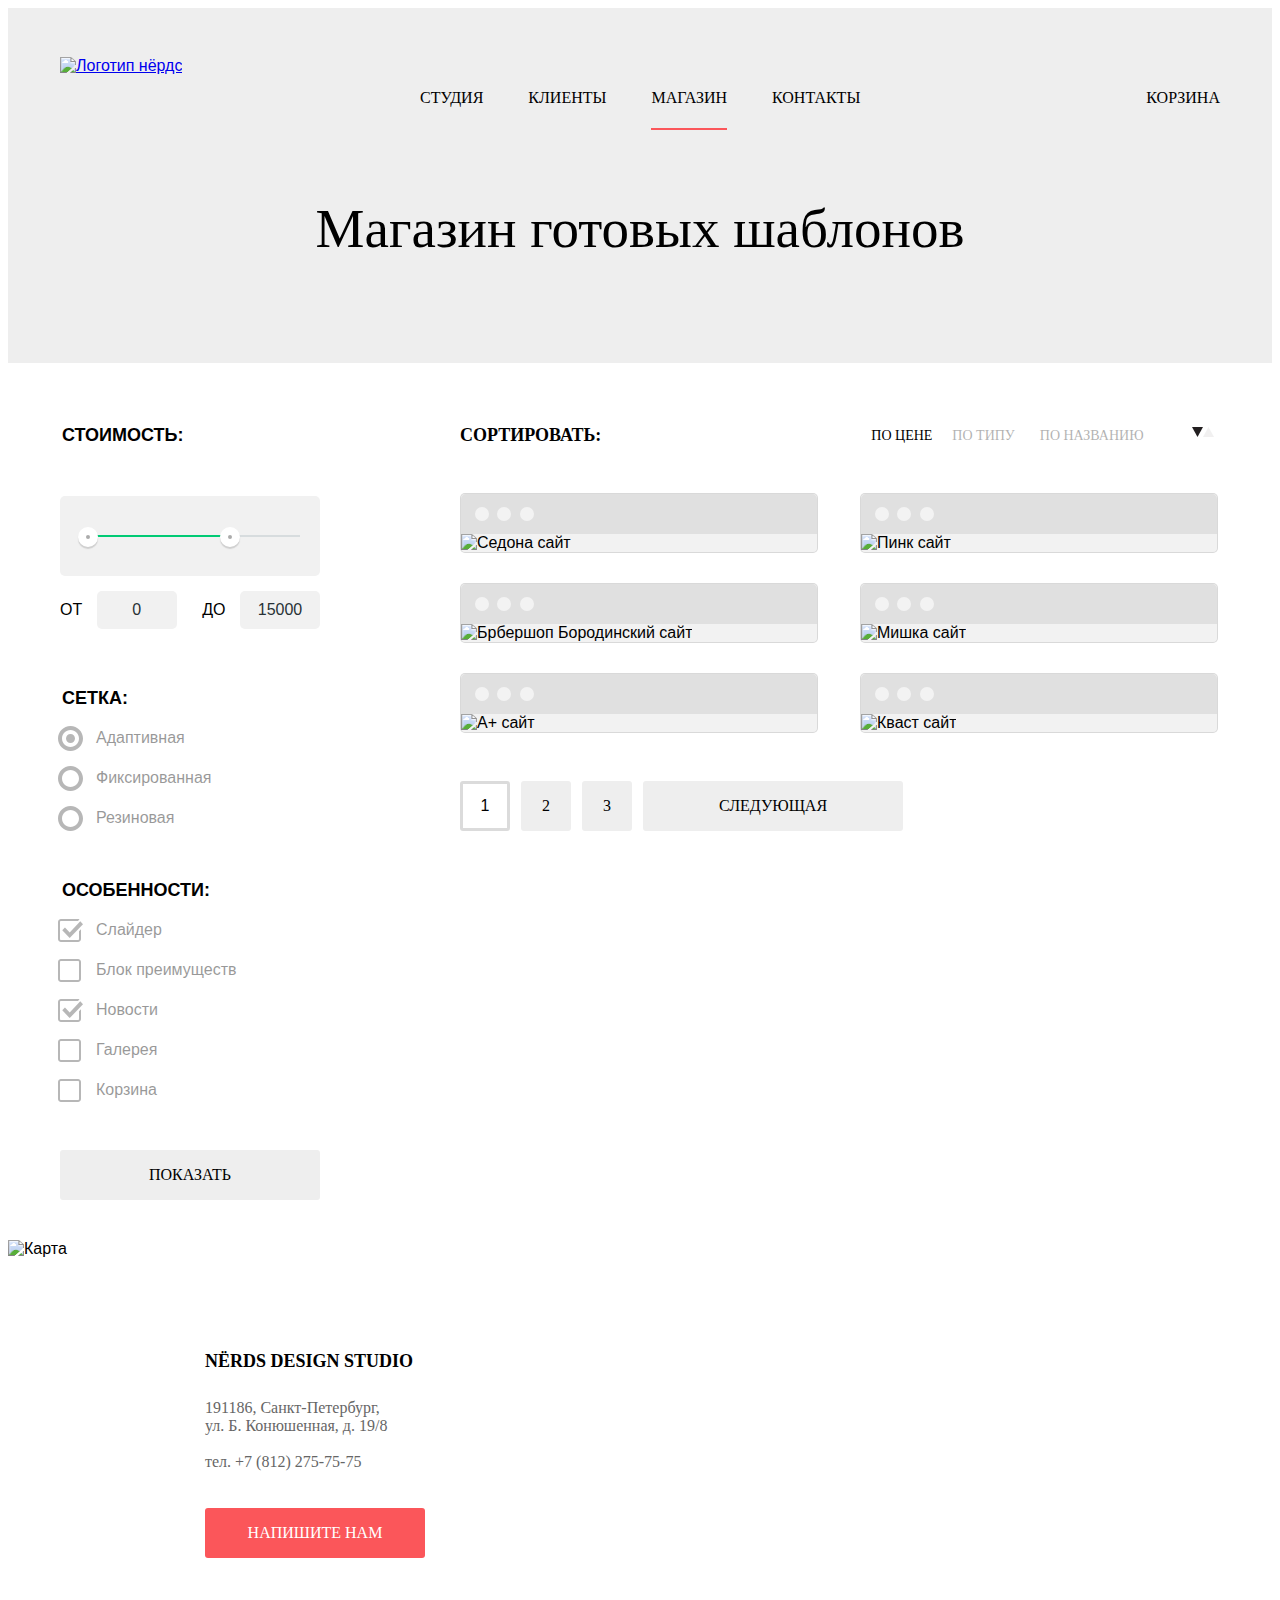
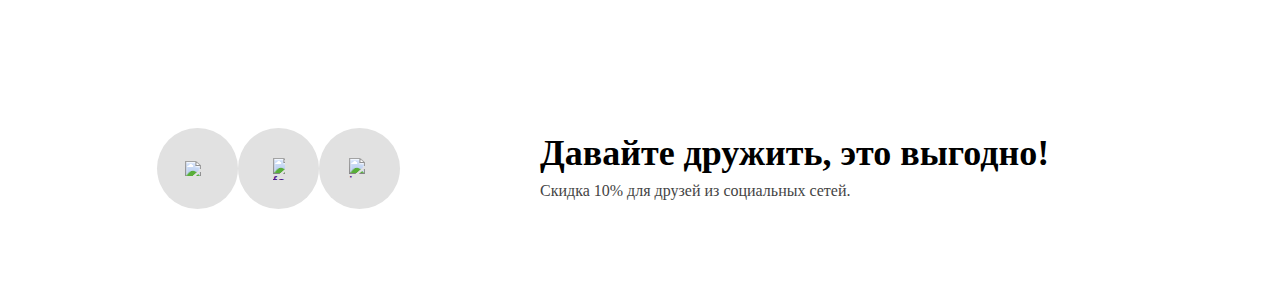
==== commit d0aca0eb: "Документ проходит проверку на валидность" ====
--- a/catalog.html
+++ b/catalog.html
@@ -115,6 +115,7 @@
                 </label>
               </fieldset>
               <button class="button-show" type="submit">Показать</button>
+            </form>
         </section>
 
         <section class="right-content">
@@ -266,15 +267,9 @@
     
     <footer class="main-footer main-footer--catalog">
       <ul class="footer-list">
-        <a href="" class="footer-item">
-          <li><img width="26" height="15" src="img/vk-icon.svg" alt="vk"></li>
-        </a>
-        <a href="" class="footer-item">
-          <li><img width="12" height="22" src="img/fb-icon.svg" alt="facebook"></li>
-        </a>
-        <a href="" class="footer-item">
-          <li><img width="21" height="21" src="img/insta-icon.svg" alt="instagram"></li>
-        </a>
+          <li><a href="" class="footer-item"><img width="26" height="15" src="img/vk-icon.svg" alt="vk"></a></li>
+          <li><a href="" class="footer-item"><img width="12" height="22" src="img/fb-icon.svg" alt="facebook"></a></li>
+          <li><a href="" class="footer-item"><img width="21" height="21" src="img/insta-icon.svg" alt="instagram"></a></li>
       </ul>
       <div class="footer-text">
         <h3 class="footer-title">Давайте дружить, это выгодно!</h3>
--- a/css/style.css
+++ b/css/style.css
@@ -48,6 +48,10 @@
   font-family: Arial, sans-serif;
 }
 
+.btn {
+  cursor: pointer;
+}
+
 /* Убирает стрелочки в input type=number... */
 input[type="number"]::-webkit-outer-spin-button,
 input[type="number"]::-webkit-inner-spin-button {
@@ -183,7 +187,7 @@
 
 .slide-content {
   display: flex;
-  margin-bottom: 80px;
+  margin-bottom: 70px;
 }
 
 .slide-left-content {
@@ -191,7 +195,7 @@
   min-width: 400px;
   max-width: 400px;
   min-height: 50px;
-  margin-top: 77px;
+  margin-top: 70px;
 }
 
 .slide-title {
@@ -384,7 +388,7 @@
   font-weight: 500;
   line-height: 45px;
   color: var(--black);
-  margin: 35px 0 32px 0;
+  margin: 35px 0 36px 0;
 }
 
 .about-us-small-description {
@@ -430,7 +434,7 @@
 }
 
 .happy-logo {
-  margin: 0 0 30px 0;
+  margin: 0 0 36px 0;
 }
 
 .our-statistics-title-list {
@@ -442,7 +446,7 @@
   color: var(--black);
   display: flex;
   justify-content: center;
-  margin-bottom: 18px;
+  margin-bottom: 14px;
 }
 
 .flex-statistics-list {
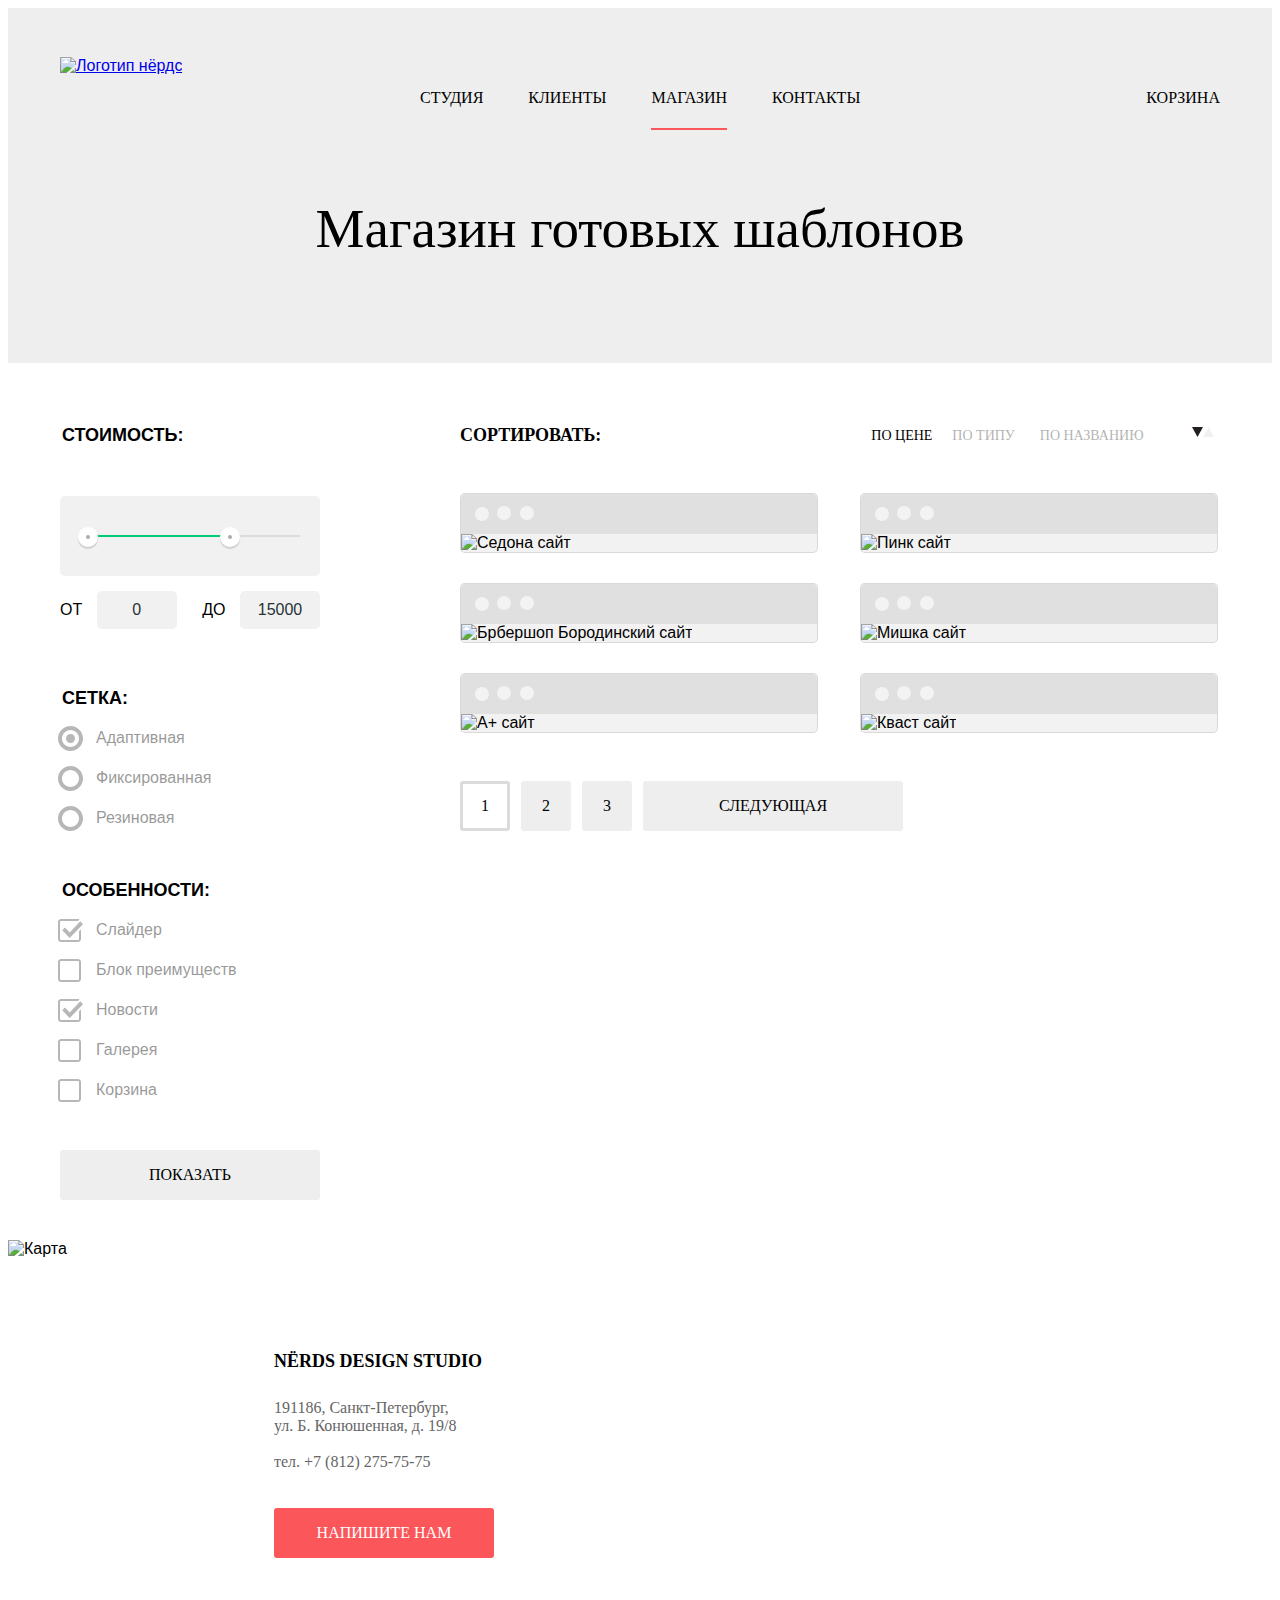
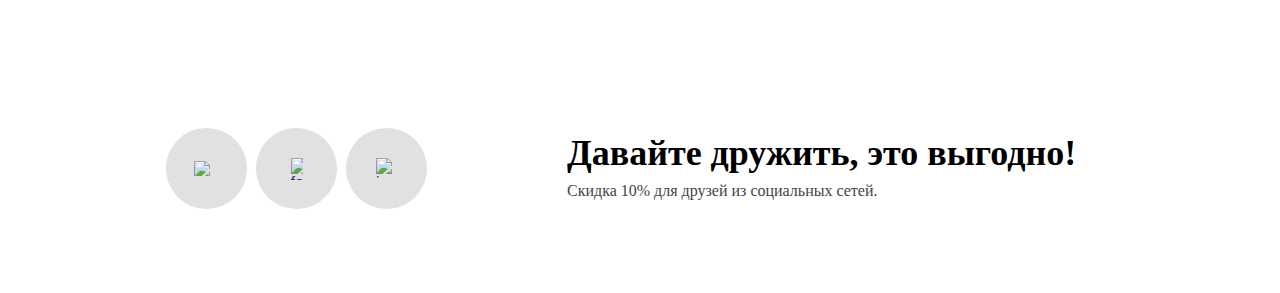
==== commit 50be6ab0: "last" ====
--- a/catalog.html
+++ b/catalog.html
@@ -215,7 +215,6 @@
     <section class="location location--catalog">
     
       <img src="img/map.png" class="map-img" width="1440" height="416" alt="Карта">
-    
       <div class="contact-us contact-us--catalog">
         <ul class="contact-us-list">
           <li class="contact-us-item">
--- a/css/style.css
+++ b/css/style.css
@@ -40,12 +40,14 @@
   --silver-click: #d5d5d5;
 
   --card-hat: #4d4d4d;
+
+  --white: #ffffff;
   --black: #000000;
 }
 
-*,
 body {
   font-family: Arial, sans-serif;
+  background-color: var(--white);
 }
 
 .btn {
@@ -192,6 +194,7 @@
 
 .slide-left-content {
   width: fit-content;
+  width: -moz-fit-content;
   min-width: 400px;
   max-width: 400px;
   min-height: 50px;
@@ -219,7 +222,7 @@
 .slider-button {
   display: flex;
   font-family: "roboto";
-  color: #ffffff;
+  color: var(--white);
   font-size: 16px;
   line-height: 18px;
   text-decoration: none;
@@ -227,6 +230,7 @@
   text-transform: uppercase;
   border-radius: 3px;
   width: fit-content;
+  width: -moz-fit-content;
   min-width: 240px;
   min-height: 50px;
   align-items: center;
@@ -306,11 +310,12 @@
   font-family: "roboto medium";
   font-size: 16px;
   line-height: 18px;
-  color: #ffffff;
+  color: var(--white);
   text-decoration: none;
   text-transform: uppercase;
   border-radius: 3px;
   width: fit-content;
+  width: -moz-fit-content;
   min-width: 160px;
   min-height: 50px;
   align-items: center;
@@ -564,6 +569,7 @@
   list-style: none;
   padding: 0;
   width: fit-content;
+  width: -moz-fit-content;
   min-width: 220px;
   margin: 0px auto auto auto;
 }
@@ -572,12 +578,14 @@
   padding-top: 40px;
   box-sizing: border-box;
   width: fit-content;
+  width: -moz-fit-content;
   min-width: 320px;
   min-height: 308px;
   position: absolute;
   top: 56px;
-  left: 147px;
-  background: #ffffff;
+  /* left: 147px; */
+  left: 216px;
+  background: var(--white);
 }
 
 .contact-us-title {
@@ -613,12 +621,13 @@
   text-transform: uppercase;
   font-size: 16px;
   line-height: 18px;
-  color: #ffffff;
+  color: var(--white);
   text-decoration: none;
   background: var(--red-peace);
   display: flex;
   border-radius: 3px;
   width: fit-content;
+  width: -moz-fit-content;
   min-width: 220px;
   min-height: 50px;
   align-items: center;
@@ -647,7 +656,7 @@
   left: 50%;
   top: 50%;
   transform: translate(-50%, -50%);
-  background-color: #ffffff;
+  background-color: var(--white);
   box-shadow: 0 30px 50px rgba(0, 0, 0, 0.7);
   padding: 63px 100px 84px 100px;
 }
@@ -771,7 +780,7 @@
 .form-btn {
   display: flex;
   font-family: "roboto";
-  color: #ffffff;
+  color: var(--white);
   font-size: 16px;
   line-height: 18px;
   text-decoration: none;
@@ -779,6 +788,7 @@
   text-transform: uppercase;
   border-radius: 3px;
   width: fit-content;
+  width: -moz-fit-content;  
   min-width: 260px;
   min-height: 50px;
   align-items: center;
@@ -864,9 +874,13 @@
   opacity: 0.3;
 }
 
-.footer-item:first-child {
+.footer-item--first {
   margin: 0;
 }
+
+/* .footer-item:first-child {
+  margin: 0;
+} */
 
 /* CATALOG.HTML */
 
@@ -939,7 +953,7 @@
   width: 4px;
   height: 4px;
   padding: 0;
-  border: 8px solid #ffffff;
+  border: 8px solid var(--white);
   background-color: #ababab;
   border-radius: 50%;
   box-shadow: 0 2px 1px 0 #cfcfcf;
@@ -989,6 +1003,7 @@
   display: flex;
   border-radius: 3px;
   width: fit-content;
+  width: -moz-fit-content;
   min-width: 260px;
   min-height: 50px;
   align-items: center;
@@ -1109,6 +1124,7 @@
   display: flex;
   border-radius: 3px;
   width: fit-content;
+  width: -moz-fit-content;
   min-width: 260px;
   min-height: 50px;
   align-items: center;
@@ -1258,7 +1274,7 @@
 .product-hat {
   box-sizing: border-box;
   background-position: left 14px top 13px;
-  padding-top: 13px;
+  padding-top: 12px;
   width: 356px;
   height: 40px;
   background-color: var(--card-hat);
@@ -1350,13 +1366,14 @@
   display: flex;
   border-radius: 3px;
   width: fit-content;
+  width: -moz-fit-content;
   min-width: 160px;
   min-height: 50px;
   align-items: center;
   text-align: center;
   justify-content: center;
   border: none;
-  color: #ffffff;
+  color: var(--white);
 }
 
 .btn-red-product:hover {
@@ -1396,7 +1413,7 @@
   text-transform: uppercase;
   font-size: 16px;
   line-height: 18px;
-  color: #ffffff;
+  color: var(--white);
   text-decoration: none;
   background: var(--red-peace);
   border-radius: 3px;
@@ -1416,6 +1433,7 @@
   display: flex;
   border-radius: 3px;
   width: fit-content;
+  width: -moz-fit-content;
   min-width: 50px;
   min-height: 50px;
   align-items: center;
@@ -1423,7 +1441,7 @@
   justify-content: center;
   margin-top: 32px;
   cursor: pointer;
-  background-color: #ffffff;
+  background-color: var(--white);
   border: 3px solid #dbdbdb;
   box-sizing: border-box;
   border-radius: 3px;
@@ -1440,6 +1458,7 @@
   display: flex;
   border-radius: 3px;
   width: fit-content;
+  width: -moz-fit-content;
   min-width: 50px;
   min-height: 50px;
   align-items: center;
@@ -1480,6 +1499,7 @@
   display: flex;
   border-radius: 3px;
   width: fit-content;
+  width: -moz-fit-content;
   min-width: 260px;
   min-height: 50px;
   align-items: center;
